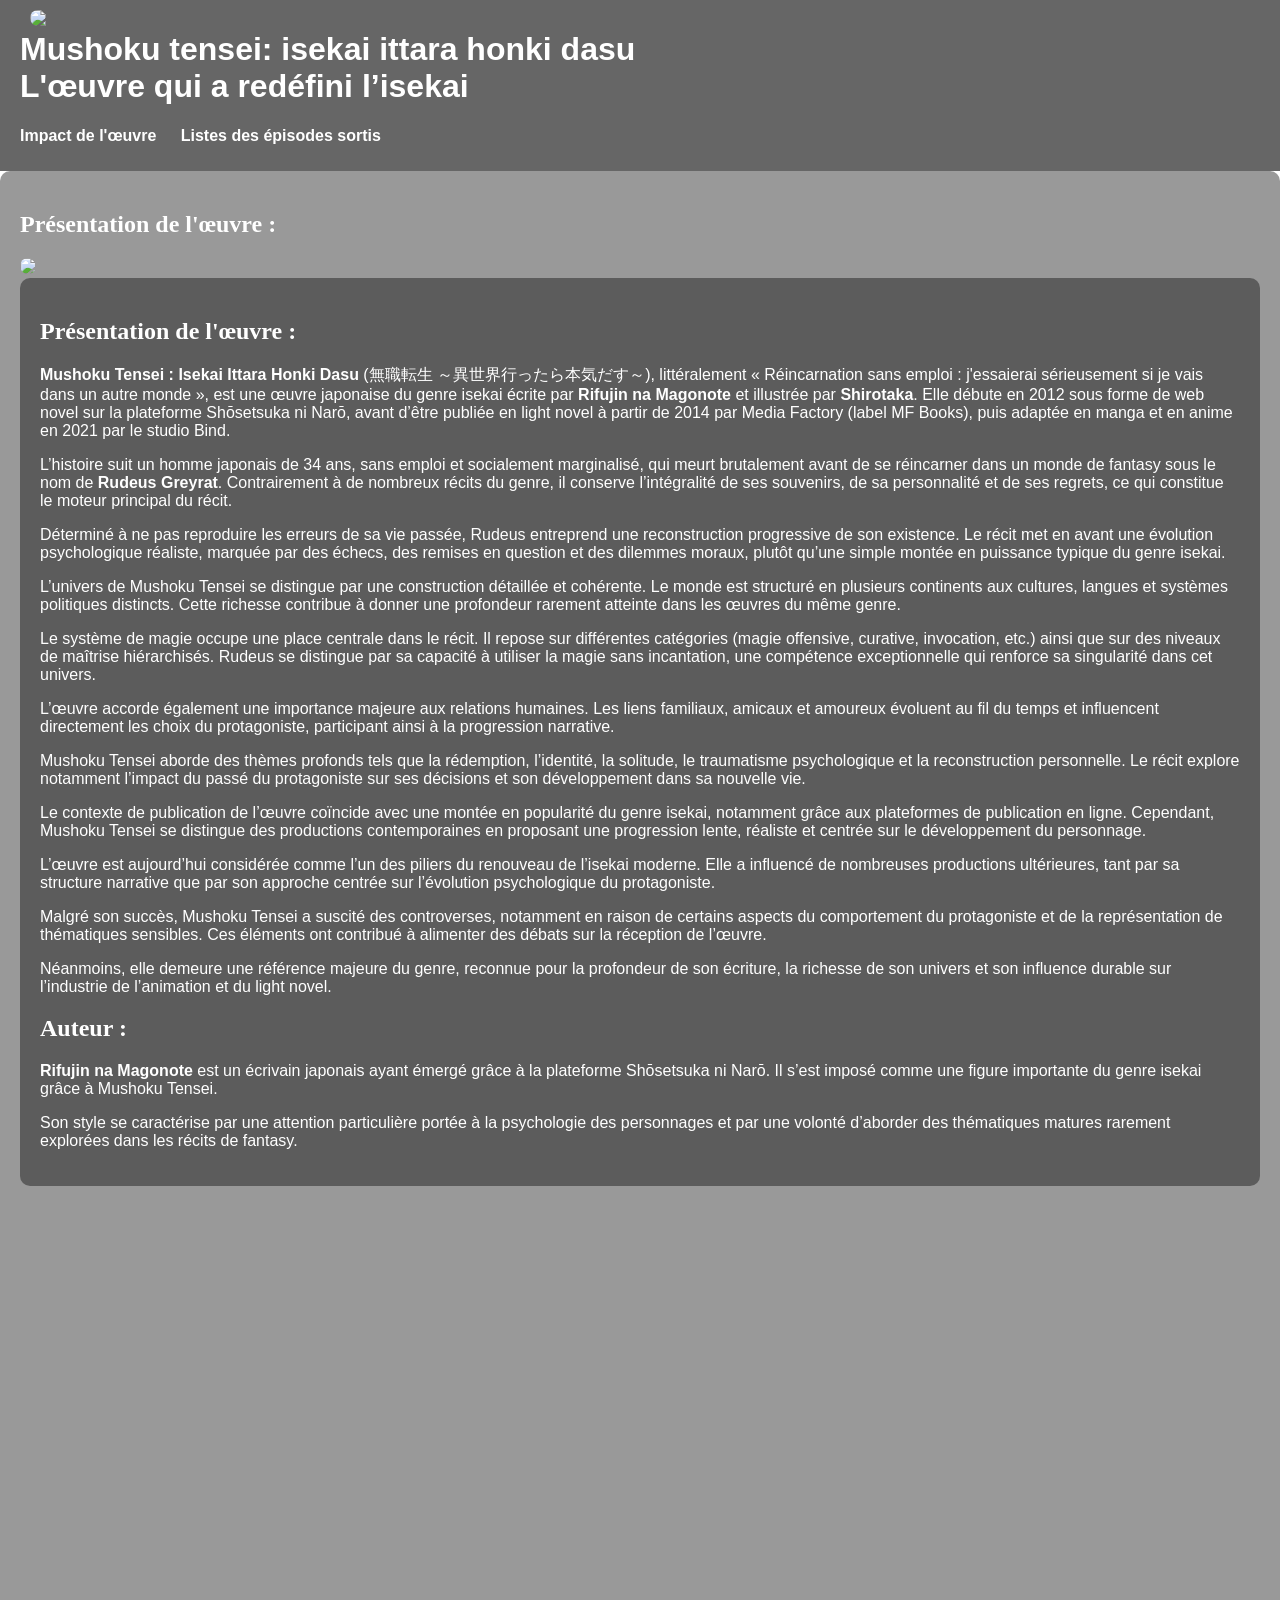
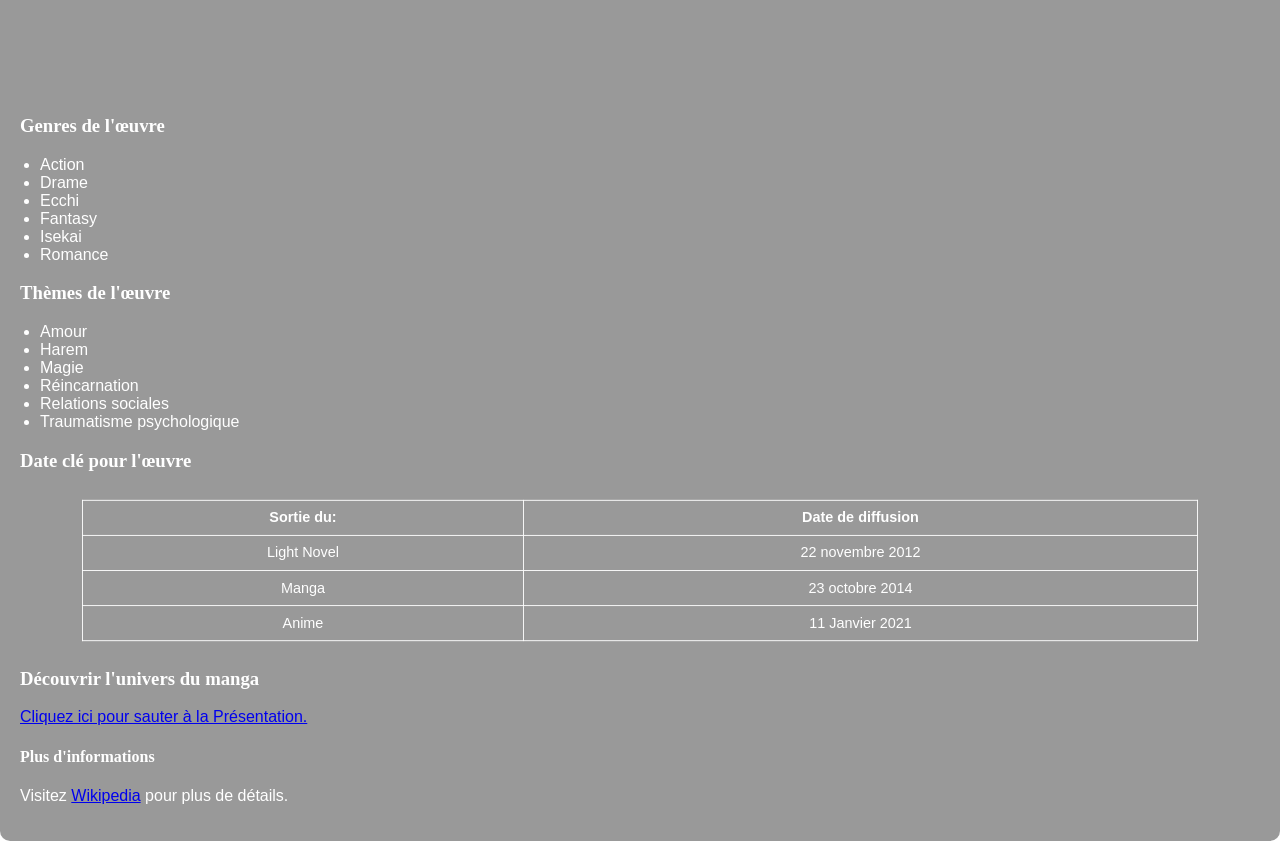
==== index.html @ 20c1b390 "Fix header formatting in index.html and add new Biographie.html page with author details and work ov" ====
<!DOCTYPE html>
<html lang="fr">
<head>
    <title>Mushoku Tensei: Isekai Ittara Honki Dasu</title>
	<link rel="stylesheet" href="Css/style.css">
</head>
<body>
    <header>
    <script src="Js/Jscripts.js"></script>
    <img src="Image/Mushoku_Tensei_Logo_(japonais).png" 
         style="float: left; width: 20%; height: auto; margin-left: 10px; margin-right: 20px;">
        <h1 class="titre">Mushoku tensei: isekai ittara honki dasu
        <br>L'œuvre qui a redéfini l’isekai</h1>
    <nav>
        <ul class="Autre_page">
            <li><a href="Autre pages/Impact.html">Impact de l'œuvre</a></li>
            <li><a href="Autre pages/Episode.html">Listes des épisodes sortis</a></li>
        </ul>
    </nav>
</header>

    <section>
        <a id="haut"></a>
        <div id="ancre1"><h2>Présentation de l'œuvre :</h2></div>
 
    <img src="Image/mushoku-tensei2.jpg"/>
<section>
    <h2>Présentation de l'œuvre :</h2>

    <p>
        <strong>Mushoku Tensei : Isekai Ittara Honki Dasu</strong> (無職転生 ～異世界行ったら本気だす～), 
        littéralement « Réincarnation sans emploi : j'essaierai sérieusement si je vais dans un autre monde », 
        est une œuvre japonaise du genre isekai écrite par <strong>Rifujin na Magonote</strong> et illustrée par <strong>Shirotaka</strong>.
        Elle débute en 2012 sous forme de web novel sur la plateforme Shōsetsuka ni Narō, avant d’être publiée en light novel 
        à partir de 2014 par Media Factory (label MF Books), puis adaptée en manga et en anime en 2021 par le studio Bind.
    </p>

    <p>
        L’histoire suit un homme japonais de 34 ans, sans emploi et socialement marginalisé, qui meurt brutalement 
        avant de se réincarner dans un monde de fantasy sous le nom de <strong>Rudeus Greyrat</strong>. 
        Contrairement à de nombreux récits du genre, il conserve l’intégralité de ses souvenirs, de sa personnalité et de ses regrets, 
        ce qui constitue le moteur principal du récit.
    </p>

    <p>
        Déterminé à ne pas reproduire les erreurs de sa vie passée, Rudeus entreprend une reconstruction progressive de son existence. 
        Le récit met en avant une évolution psychologique réaliste, marquée par des échecs, des remises en question et des dilemmes moraux, 
        plutôt qu’une simple montée en puissance typique du genre isekai.
    </p>

    <p>
        L’univers de Mushoku Tensei se distingue par une construction détaillée et cohérente. 
        Le monde est structuré en plusieurs continents aux cultures, langues et systèmes politiques distincts. 
        Cette richesse contribue à donner une profondeur rarement atteinte dans les œuvres du même genre.
    </p>

    <p>
        Le système de magie occupe une place centrale dans le récit. Il repose sur différentes catégories 
        (magie offensive, curative, invocation, etc.) ainsi que sur des niveaux de maîtrise hiérarchisés. 
        Rudeus se distingue par sa capacité à utiliser la magie sans incantation, une compétence exceptionnelle 
        qui renforce sa singularité dans cet univers.
    </p>

    <p>
        L’œuvre accorde également une importance majeure aux relations humaines. Les liens familiaux, amicaux et amoureux 
        évoluent au fil du temps et influencent directement les choix du protagoniste, participant ainsi à la progression narrative.
    </p>

    <p>
        Mushoku Tensei aborde des thèmes profonds tels que la rédemption, l’identité, la solitude, le traumatisme psychologique 
        et la reconstruction personnelle. Le récit explore notamment l’impact du passé du protagoniste sur ses décisions 
        et son développement dans sa nouvelle vie.
    </p>

    <p>
        Le contexte de publication de l’œuvre coïncide avec une montée en popularité du genre isekai, 
        notamment grâce aux plateformes de publication en ligne. Cependant, Mushoku Tensei se distingue 
        des productions contemporaines en proposant une progression lente, réaliste et centrée sur le développement du personnage.
    </p>

    <p>
        L’œuvre est aujourd’hui considérée comme l’un des piliers du renouveau de l’isekai moderne. 
        Elle a influencé de nombreuses productions ultérieures, tant par sa structure narrative que par son approche 
        centrée sur l’évolution psychologique du protagoniste.
    </p>

    <p>
        Malgré son succès, Mushoku Tensei a suscité des controverses, notamment en raison de certains aspects 
        du comportement du protagoniste et de la représentation de thématiques sensibles. 
        Ces éléments ont contribué à alimenter des débats sur la réception de l’œuvre.
    </p>

    <p>
        Néanmoins, elle demeure une référence majeure du genre, reconnue pour la profondeur de son écriture, 
        la richesse de son univers et son influence durable sur l’industrie de l’animation et du light novel.
    </p>

    <h2>Auteur :</h2>

    <p>
        <strong>Rifujin na Magonote</strong> est un écrivain japonais ayant émergé grâce à la plateforme Shōsetsuka ni Narō. 
        Il s’est imposé comme une figure importante du genre isekai grâce à Mushoku Tensei.
    </p>

    <p>
        Son style se caractérise par une attention particulière portée à la psychologie des personnages 
        et par une volonté d’aborder des thématiques matures rarement explorées dans les récits de fantasy.
    </p>
</section>
       <iframe width="900" height="506" src="https://www.youtube.com/embed/jWwUMUyhnH8?si=7w4ZKuoBE1LALkf3" title="YouTube video player" frameborder="0" allow="accelerometer; autoplay; clipboard-write; encrypted-media; gyroscope; picture-in-picture; web-share" referrerpolicy="strict-origin-when-cross-origin" allowfullscreen></iframe>
        <h3>Genres de l'œuvre</h3>
        <ul>
              <li>Action</li>
            <li>Drame</li>
            <li>Ecchi</li>
            <li>Fantasy</li>
            <li>Isekai</li>
            <li>Romance</li>
        </ul>

<h3>Thèmes de l'œuvre</h3>
<ul>
    <li>Amour</li>
    <li>Harem</li>
    <li>Magie</li>
    <li>Réincarnation</li>
    <li>Relations sociales</li>
    <li>Traumatisme psychologique</li>
</ul>

        <h3>Date clé pour l'œuvre</h3>

        <table>
            <tr>
                <th>Sortie du:</th>
                <th>Date de diffusion</th>
            </tr>

            <tr>
                <td>Light Novel</td>
                <td>22 novembre 2012</td>
            </tr>
            <tr>
                <td>Manga</td>
                <td>23 octobre 2014</td>
            </tr>
            <tr>
                <td>Anime</td>
                <td>11 Janvier 2021
            </tr>
        </table>

        <h3 id="ancre1">Découvrir l'univers du manga</h3>
        <p><a href="#haut">Cliquez ici pour sauter à la Présentation.</a></p>
		
		<h4>Plus d'informations</h4>
        <p>Visitez <a href="https://fr.wikipedia.org/wiki/Mushoku_Tensei:_Isekai_Ittara_Honki_Dasu" target="_blank">Wikipedia</a> pour plus de détails.</p>
	</section>
</body>
</html>
---- Css/style.css ----
html{     
	background-image: url("../Image/mushoku-tensei8.jpg");
	background-size: contain;
	background-repeat: repeat;
	background-position: top;
	}

body {
    font-family: 'Georgia', sans-serif;
    color: white;
    margin: 0;
    padding: 0;

}

.titre {
    text-align: left;
}
.Autre_page {
    text-align: justify;
}

header {
    background-color: rgba(0, 0, 0, 0.6);
    overflow: hidden;       /* permet de contenir les éléments flottants */
    padding: 10px 20px;     /* padding top/bottom et left/right */
    position: relative;     /* pour positionner éventuellement des éléments absolus */
}


nav ul {
    list-style-type: none;
    padding: 0;
}
nav ul li {
    display: inline;
    margin-right: 20px;
}

nav ul li a {
    color: white;
    text-decoration: none;
    font-weight: bold;
}

section {
    padding: 20px;
    background-color: rgba(0, 0, 0, 0.4);
    margin: top 0;
    border-radius: 10px;
}
h2, h3, h4 {
    font-family: 'Georgia', serif;
}

ul, ol {
    padding-left: 20px;
}

table {
    width: 100%;
    border-collapse: collapse;
    margin-top: 20px;
}

table, th, td {
    border: 1px solid white;
}

th, td {
    padding: 10px;
    text-align: center;
}
.video-container {
    position: relative;
    width: 100%;
    height: 0;
    padding-bottom: 58.125%;
    overflow: hidden;
    display: inline-block;
  }
  
  .video-container iframe {
    position: absolute;
    top: 0;
    left: 0;
    width: 100%;
    height: 100%;
  }
  
  

/* état initial */
.hidden {
    opacity: 0;
    transform: translateY(30px);
    transition: all 0.6s ease;
}

/* visible */
.visible {
    opacity: 1;
    transform: translateY(0);
}

/* images = effet zoom léger */
img.hidden {
    transform: scale(0.95);
}

img.visible {
    transform: scale(1);
}

/* table plus lente */
table.hidden {
    transform: scale(0.9);
    transition: all 0.8s ease;
}

/* hover pour rendre vivant sans casser le cerveau */
img:hover {
    transform: scale(1.03);
    transition: transform 0.3s ease;
}

nav ul li a:hover {
    color: #ffd700;
    transition: color 0.2s ease;
}

/* iframe responsive déjà ok mais petit polish */
iframe {
    border-radius: 10px;
}

/* correction bug CSS */
section {
    padding: 20px;
    background-color: rgba(0, 0, 0, 0.4);
    margin-top: 0; /* correction de ton "margin: top 0;" qui ne sert à rien */
    border-radius: 10px;
}


/* ========================= */
/* Animation de base (scroll) */
/* ========================= */

.hidden {
    opacity: 0;
    transform: translateY(30px);
    transition: all 0.6s ease;
}

.visible {
    opacity: 1;
    transform: translateY(0);
}

/* ========================= */
/* Effet underline animé (HubSpot style) */
/* ========================= */

nav ul li a {
    position: relative;
    text-decoration: none;
}

nav ul li a::after {
    content: "";
    position: absolute;
    width: 0%;
    height: 2px;
    left: 0;
    bottom: -3px;
    background-color: #ffd700;
    transition: width 0.3s ease;
}

nav ul li a:hover::after {
    width: 100%;
}

/* ========================= */
/* Hover bouton / lien */
/* ========================= */

a {
    transition: color 0.3s ease;
}

a:hover {
    color: #ffd700;
}

/* ========================= */
/* Effet carte (section dynamique) */
/* ========================= */

section {
    transition: transform 0.3s ease, box-shadow 0.3s ease;
}

section:hover {
    transform: translateY(-5px);
    box-shadow: 0 10px 25px rgba(0,0,0,0.5);
}

/* ========================= */
/* Image hover amélioré */
/* ========================= */

img {
    transition: transform 0.4s ease, filter 0.4s ease;
    border-radius: 10px;
}

img:hover {
    transform: scale(1.05);
    filter: brightness(1.1);
}

/* ========================= */
/* Effet pulse léger (important seulement) */
/* ========================= */

@keyframes pulse {
    0% { transform: scale(1); }
    50% { transform: scale(1.03); }
    100% { transform: scale(1); }
}

h1 {
    animation: pulse 3s infinite;
}

/* ========================= */
/* Tableau plus propre */
/* ========================= */

table {
    transition: transform 0.4s ease;
}

table:hover {
    transform: scale(1.02);
}

/* ========================= */
/* Scroll smooth global */
/* ========================= */

html {
    scroll-behavior: smooth;
}
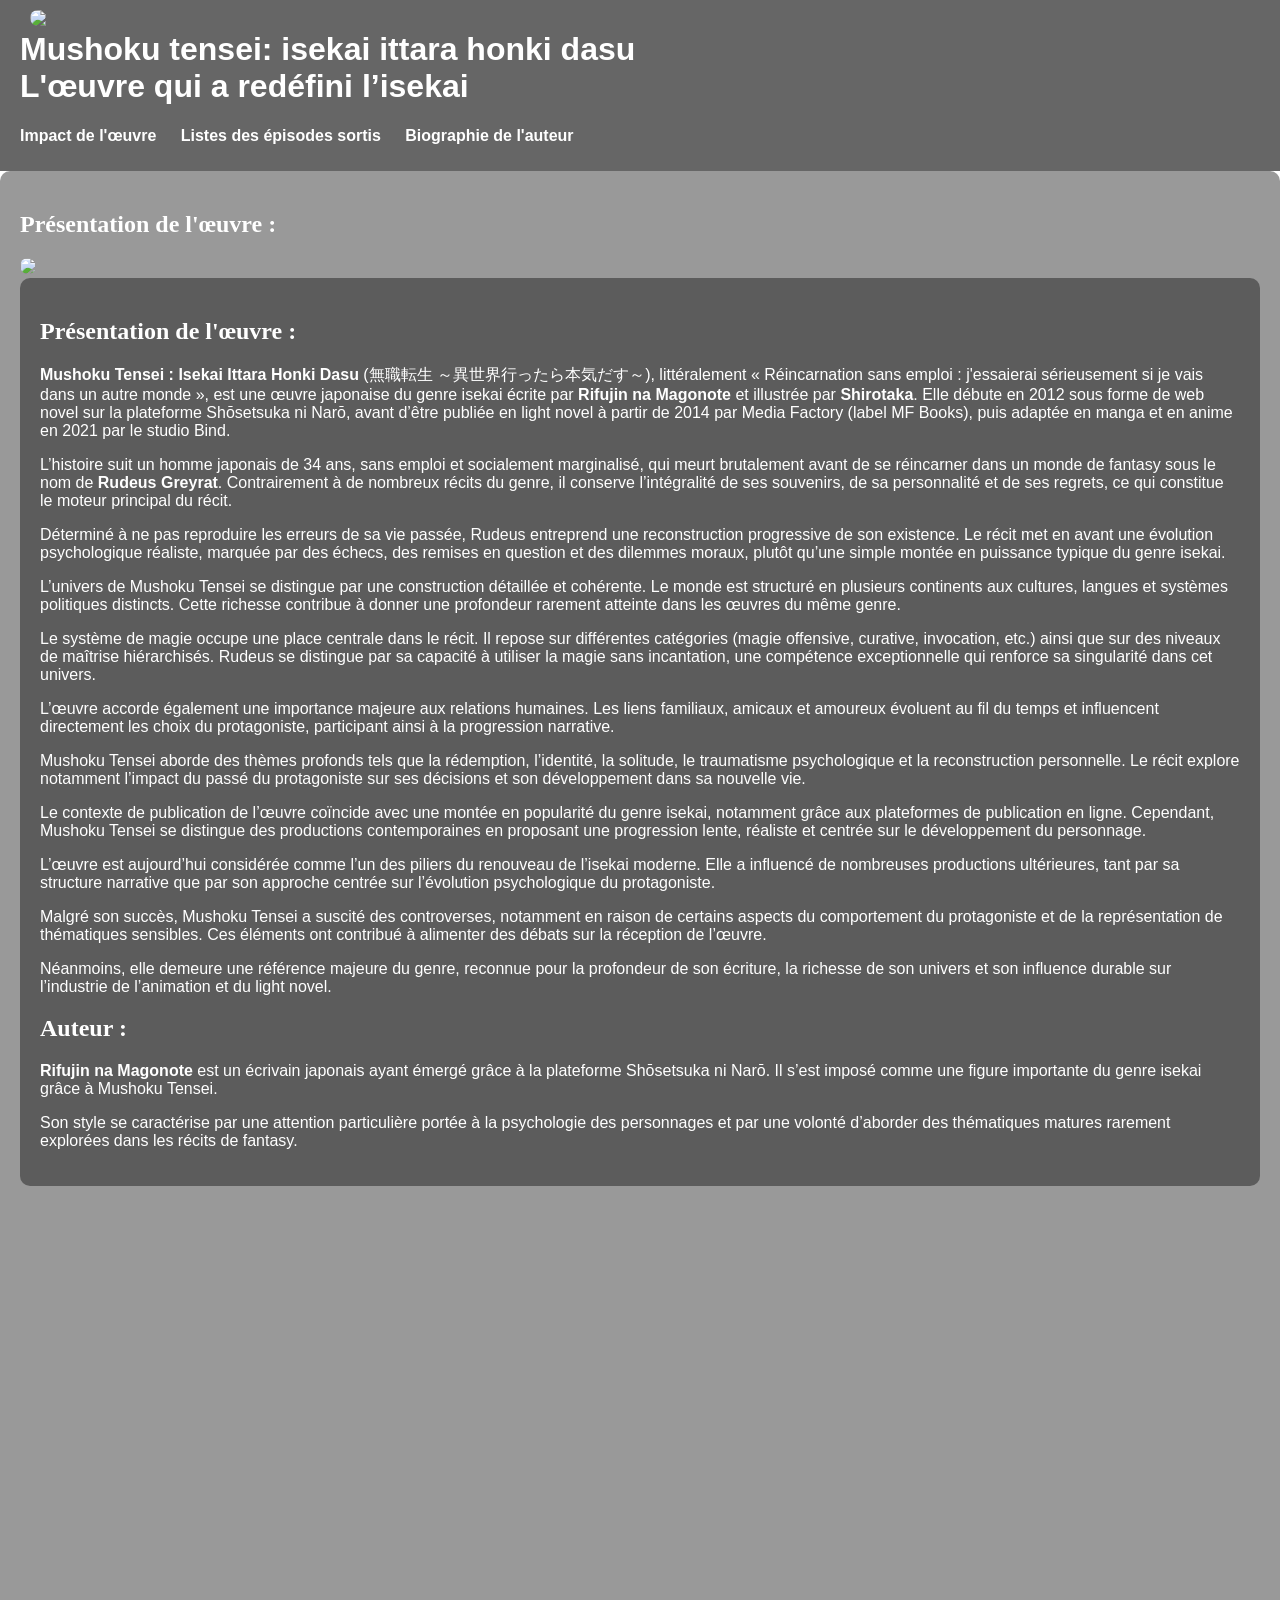
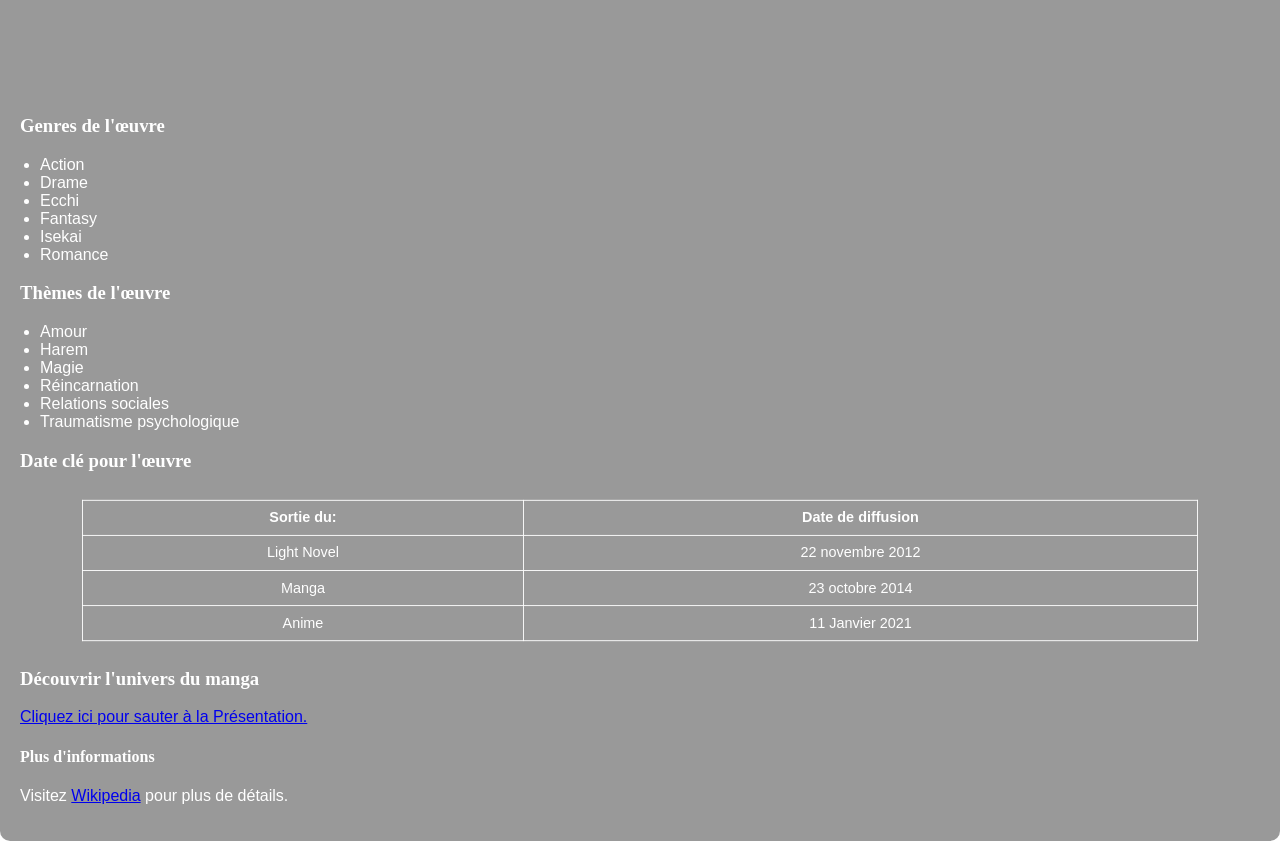
==== commit 6f518007: "Add links to Biographie.html in Episode and Impact pages" ====
--- a/index.html
+++ b/index.html
@@ -15,6 +15,7 @@
         <ul class="Autre_page">
             <li><a href="Autre pages/Impact.html">Impact de l'œuvre</a></li>
             <li><a href="Autre pages/Episode.html">Listes des épisodes sortis</a></li>
+            <li><a href="Autre pages/Biographie.html">Biographie de l'auteur</a></li>
         </ul>
     </nav>
 </header>
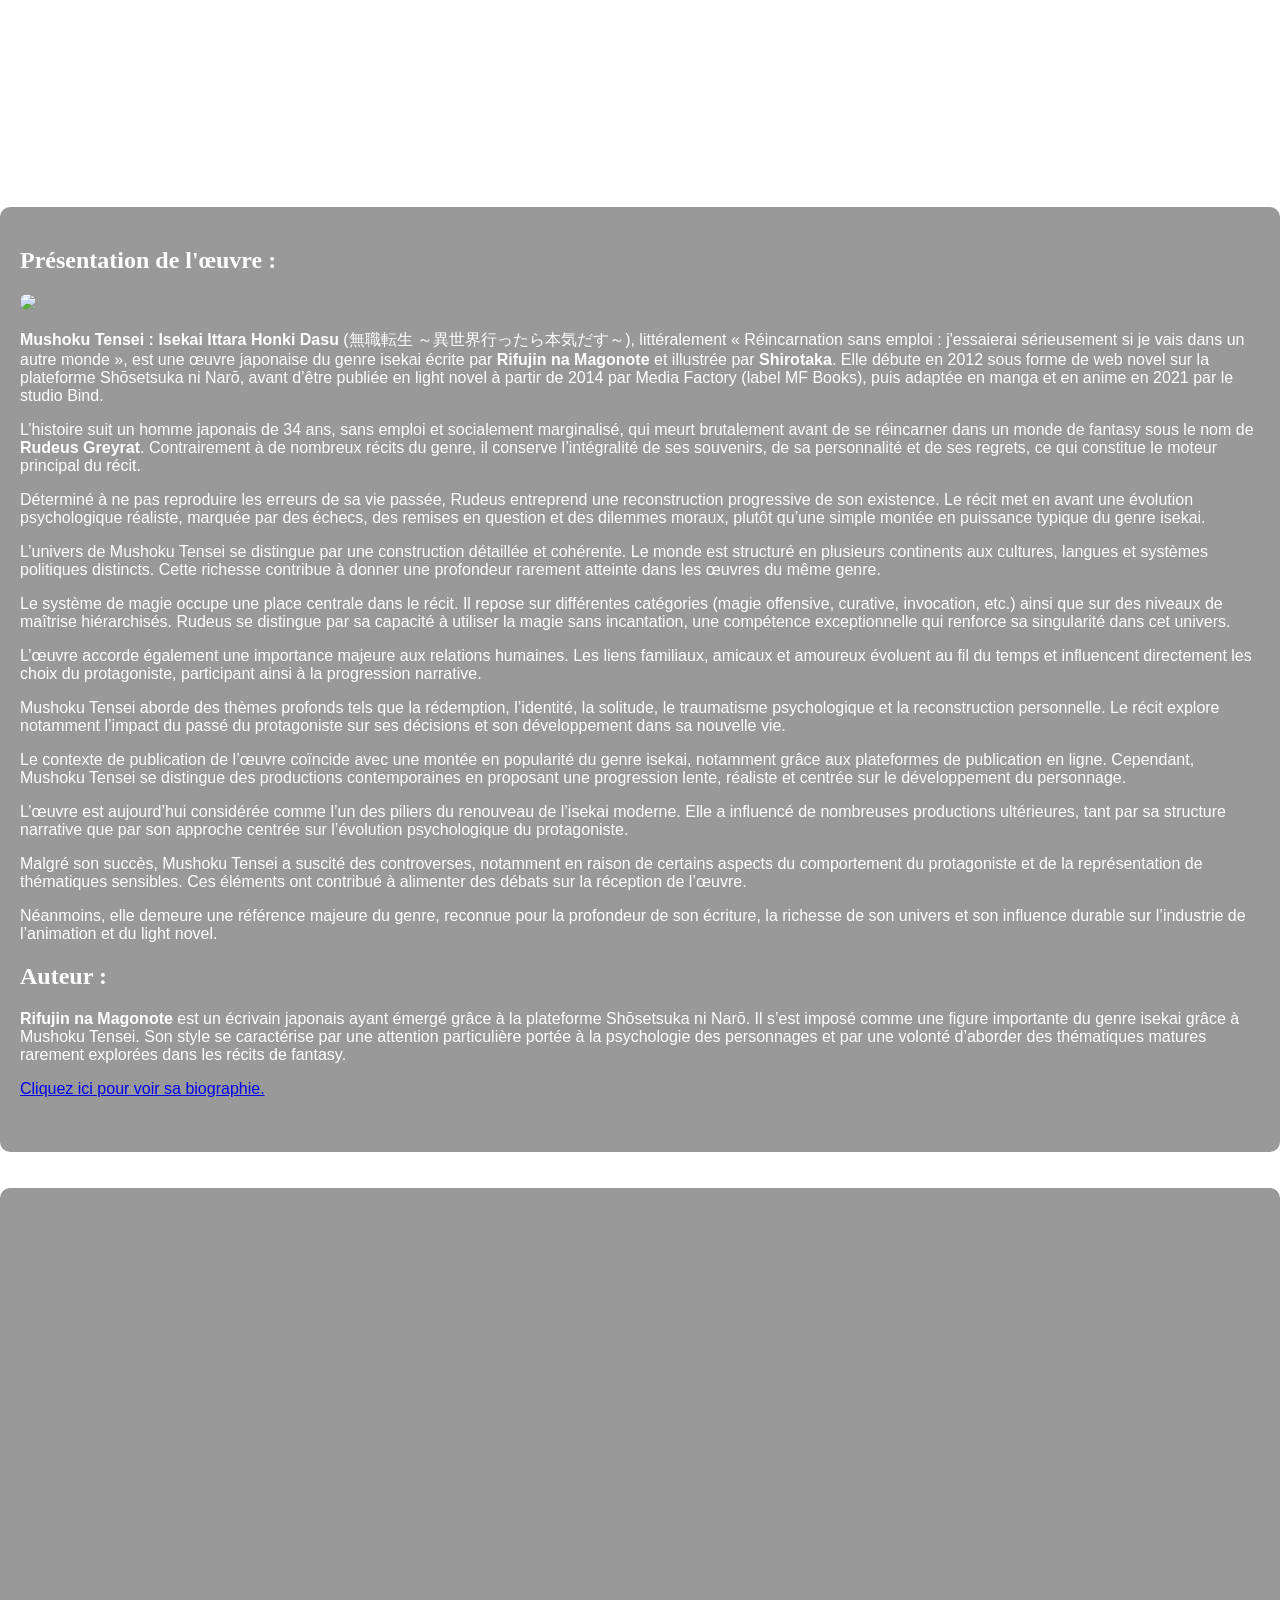
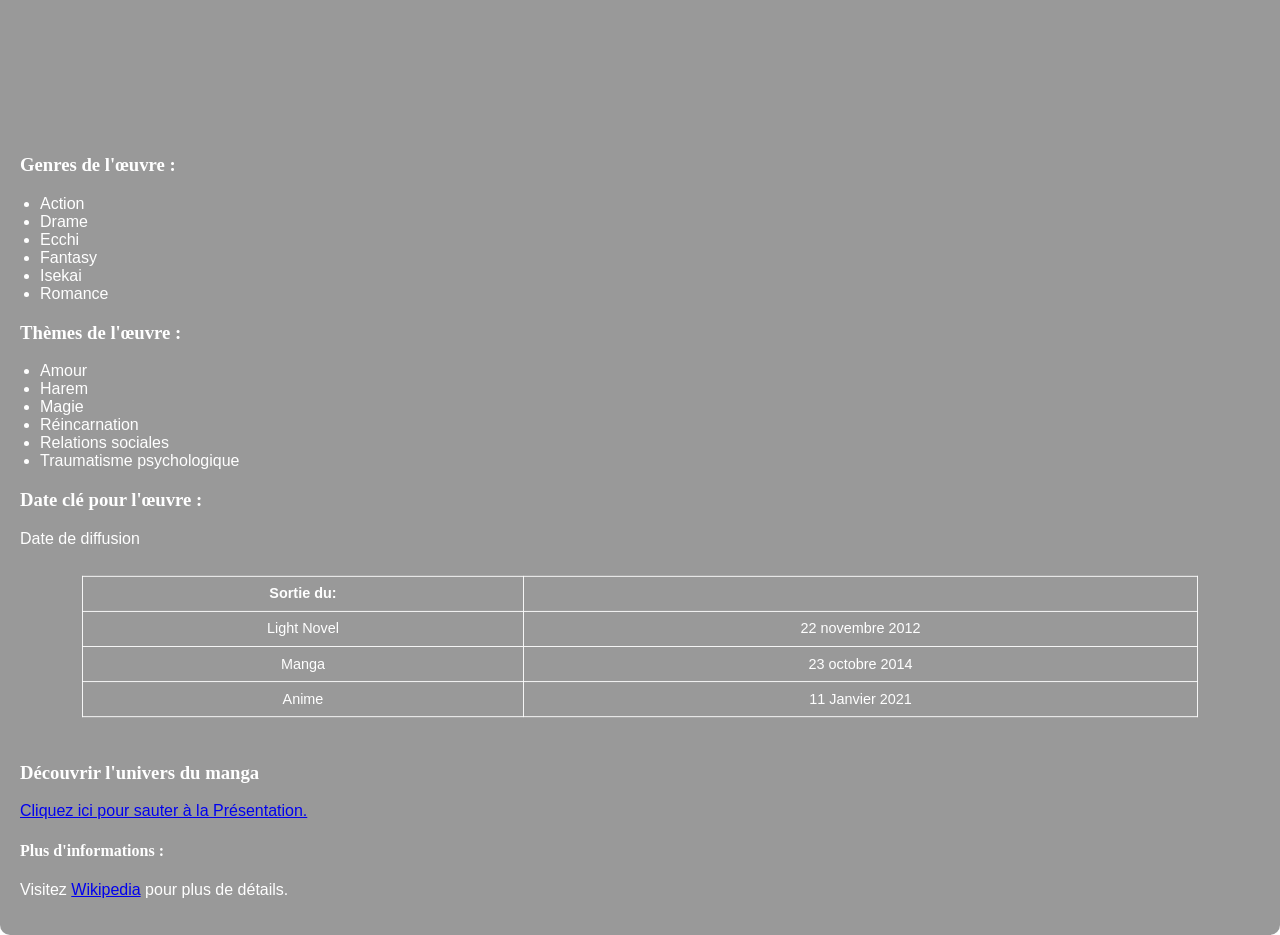
==== commit b027a197: "Update index.html" ====
--- a/index.html
+++ b/index.html
@@ -5,12 +5,13 @@
 	<link rel="stylesheet" href="Css/style.css">
 </head>
 <body>
-    <header>
+    <header class="hidden">
     <script src="Js/Jscripts.js"></script>
     <img src="Image/Mushoku_Tensei_Logo_(japonais).png" 
          style="float: left; width: 20%; height: auto; margin-left: 10px; margin-right: 20px;">
         <h1 class="titre">Mushoku tensei: isekai ittara honki dasu
-        <br>L'œuvre qui a redéfini l’isekai</h1>
+        <br>L'œuvre qui a redéfini l’isekai
+    </h1>
     <nav>
         <ul class="Autre_page">
             <li><a href="Autre pages/Impact.html">Impact de l'œuvre</a></li>
@@ -19,15 +20,12 @@
         </ul>
     </nav>
 </header>
-
-    <section>
-        <a id="haut"></a>
+<br>
+<br>
+<section>
+    <a id="haut"></a>
         <div id="ancre1"><h2>Présentation de l'œuvre :</h2></div>
- 
-    <img src="Image/mushoku-tensei2.jpg"/>
-<section>
-    <h2>Présentation de l'œuvre :</h2>
-
+        <img src="Image/mushoku-tensei2.jpg"/>
     <p>
         <strong>Mushoku Tensei : Isekai Ittara Honki Dasu</strong> (無職転生 ～異世界行ったら本気だす～), 
         littéralement « Réincarnation sans emploi : j'essaierai sérieusement si je vais dans un autre monde », 
@@ -101,15 +99,18 @@
     <p>
         <strong>Rifujin na Magonote</strong> est un écrivain japonais ayant émergé grâce à la plateforme Shōsetsuka ni Narō. 
         Il s’est imposé comme une figure importante du genre isekai grâce à Mushoku Tensei.
-    </p>
-
-    <p>
         Son style se caractérise par une attention particulière portée à la psychologie des personnages 
         et par une volonté d’aborder des thématiques matures rarement explorées dans les récits de fantasy.
     </p>
+    <p><a href="Autre pages/Biographie.html">Cliquez ici pour voir sa biographie.</a></p>	
+<br>
 </section>
+<br>
+<br>
+<section>
+        <br>
        <iframe width="900" height="506" src="https://www.youtube.com/embed/jWwUMUyhnH8?si=7w4ZKuoBE1LALkf3" title="YouTube video player" frameborder="0" allow="accelerometer; autoplay; clipboard-write; encrypted-media; gyroscope; picture-in-picture; web-share" referrerpolicy="strict-origin-when-cross-origin" allowfullscreen></iframe>
-        <h3>Genres de l'œuvre</h3>
+        <h3>Genres de l'œuvre :</h3>
         <ul>
               <li>Action</li>
             <li>Drame</li>
@@ -119,7 +120,7 @@
             <li>Romance</li>
         </ul>
 
-<h3>Thèmes de l'œuvre</h3>
+<h3>Thèmes de l'œuvre :</h3>
 <ul>
     <li>Amour</li>
     <li>Harem</li>
@@ -129,12 +130,12 @@
     <li>Traumatisme psychologique</li>
 </ul>
 
-        <h3>Date clé pour l'œuvre</h3>
+        <h3>Date clé pour l'œuvre :</h3>
 
         <table>
             <tr>
                 <th>Sortie du:</th>
-                <th>Date de diffusion</th>
+                <t>Date de diffusion</th>
             </tr>
 
             <tr>
@@ -150,11 +151,10 @@
                 <td>11 Janvier 2021
             </tr>
         </table>
-
+<br>
         <h3 id="ancre1">Découvrir l'univers du manga</h3>
-        <p><a href="#haut">Cliquez ici pour sauter à la Présentation.</a></p>
-		
-		<h4>Plus d'informations</h4>
+        <p><a href="#haut">Cliquez ici pour sauter à la Présentation.</a></p>	
+		<h4>Plus d'informations :</h4>
         <p>Visitez <a href="https://fr.wikipedia.org/wiki/Mushoku_Tensei:_Isekai_Ittara_Honki_Dasu" target="_blank">Wikipedia</a> pour plus de détails.</p>
 	</section>
 </body>
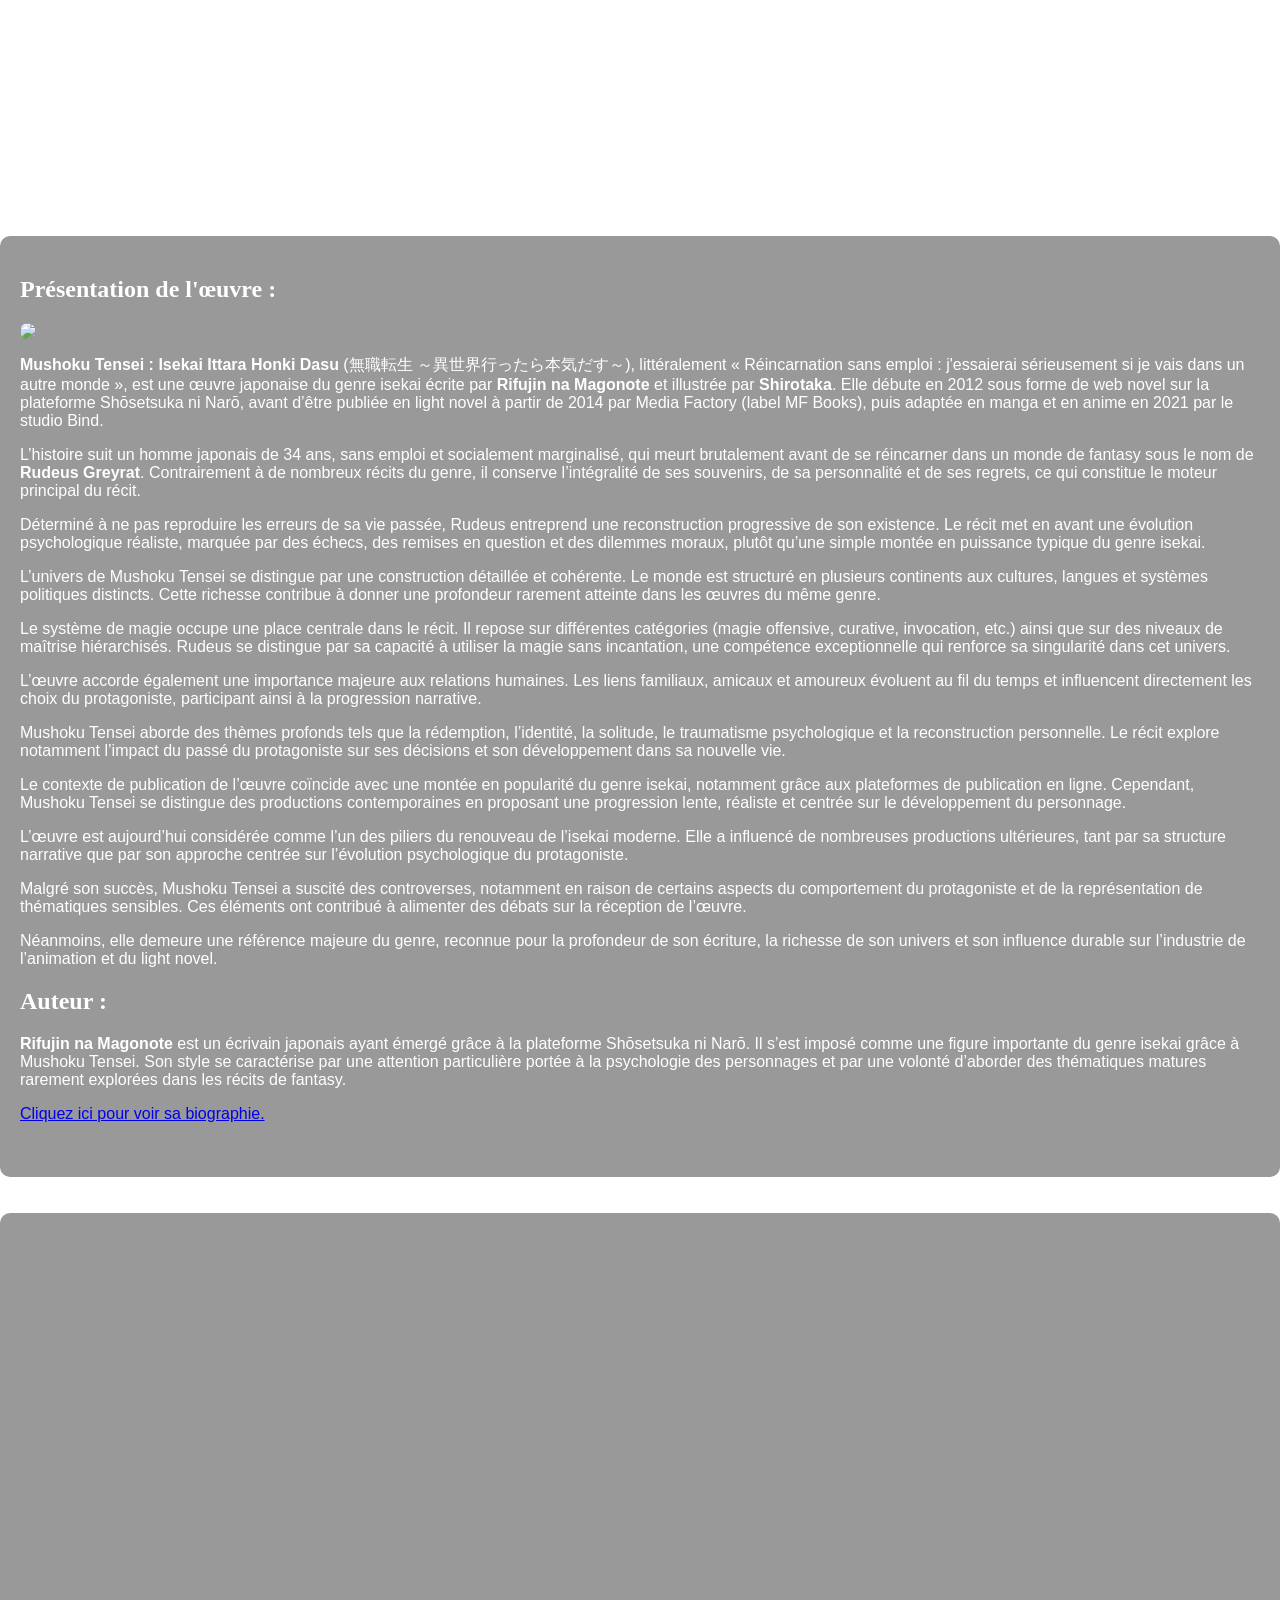
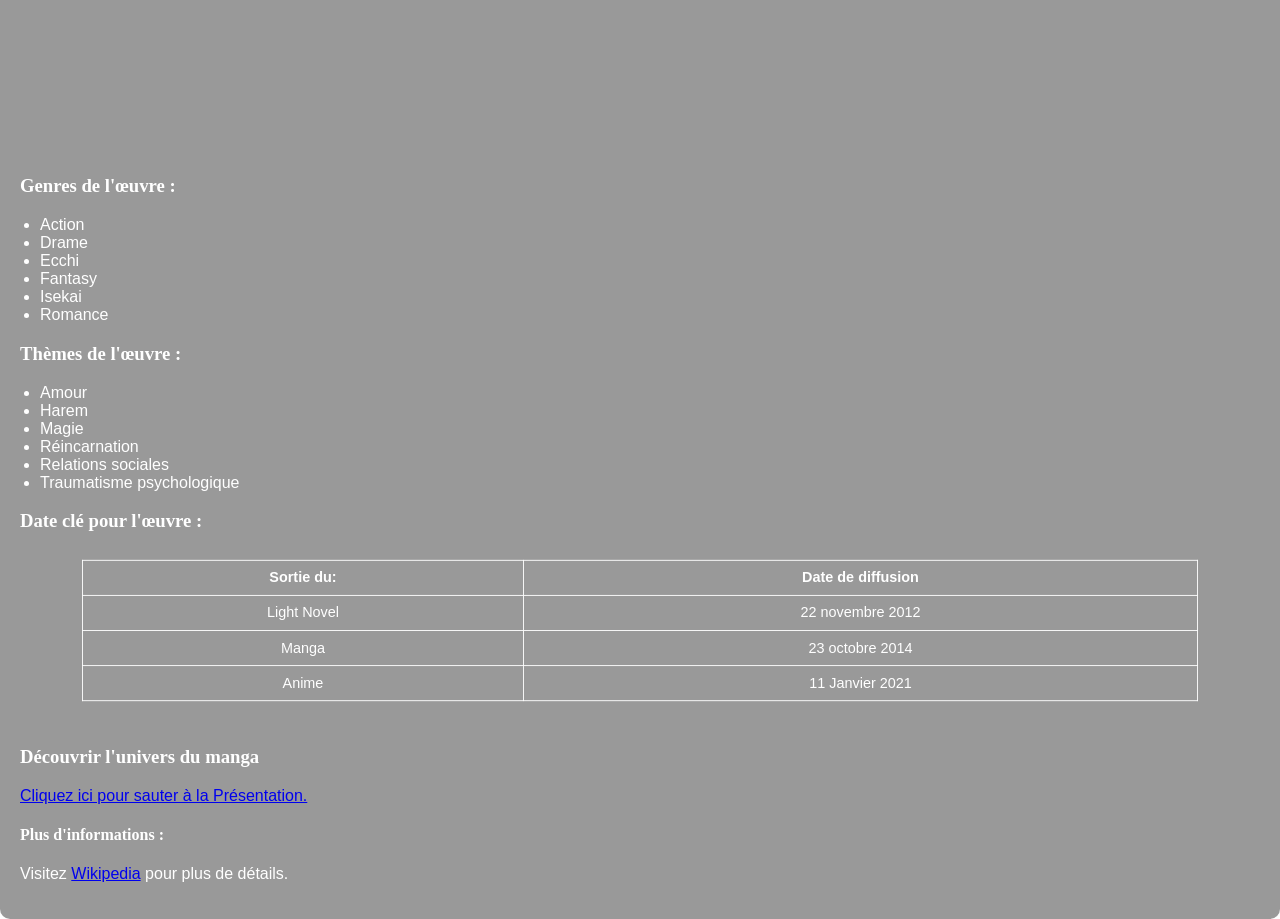
==== commit 209ad796: "rajout d'un open graph dans chaque page" ====
--- a/index.html
+++ b/index.html
@@ -1,118 +1,113 @@
-<!DOCTYPE html>
-<html lang="fr">
 <head>
-    <title>Mushoku Tensei: Isekai Ittara Honki Dasu</title>
-	<link rel="stylesheet" href="Css/style.css">
+    <meta charset="UTF-8">
+    <title>Mushoku Tensei: Impact sur l'industrie</title>
+    <meta name="description" content="Comment Mushoku Tensei a redéfini le genre isekai : rédemption, animation, influence sur les œuvres ultérieures.">
+
+    <meta property="og:type" content="article">
+    <meta property="og:title" content="Impact de Mushoku Tensei sur l'industrie isekai">
+    <meta property="og:description" content="Comment Mushoku Tensei a redéfini le genre isekai : rédemption, animation, influence sur les œuvres ultérieures.">
+    <meta property="og:image" content="https://dizumo.github.io/Mushoku-tensei-Web-site/Image/wp12843789-mushoku-tensei-4k-wallpapers.jpg">
+    <meta property="og:url" content="https://dizumo.github.io/Mushoku-tensei-Web-site/Autre%20pages/Impact.html">
+    <meta property="og:locale" content="fr_FR">
+    <meta name="twitter:card" content="summary_large_image">
+    <meta name="twitter:title" content="Impact de Mushoku Tensei sur l'industrie isekai">
+    <meta name="twitter:description" content="Comment Mushoku Tensei a redéfini le genre isekai : rédemption, animation, influence sur les œuvres ultérieures.">
+    <meta name="twitter:image" content="https://dizumo.github.io/Mushoku-tensei-Web-site/Image/wp12843789-mushoku-tensei-4k-wallpapers.jpg">
+
+    <link rel="stylesheet" href="../Css/style2.css">
 </head>
+
 <body>
     <header class="hidden">
-    <script src="Js/Jscripts.js"></script>
-    <img src="Image/Mushoku_Tensei_Logo_(japonais).png" 
-         style="float: left; width: 20%; height: auto; margin-left: 10px; margin-right: 20px;">
+        <script src="Js/Jscripts.js"></script>
+        <img src="Image/Mushoku_Tensei_Logo_(japonais).png" style="float: left; width: 20%; height: auto; margin-left: 10px; margin-right: 20px;">
         <h1 class="titre">Mushoku tensei: isekai ittara honki dasu
-        <br>L'œuvre qui a redéfini l’isekai
-    </h1>
-    <nav>
-        <ul class="Autre_page">
-            <li><a href="Autre pages/Impact.html">Impact de l'œuvre</a></li>
-            <li><a href="Autre pages/Episode.html">Listes des épisodes sortis</a></li>
-            <li><a href="Autre pages/Biographie.html">Biographie de l'auteur</a></li>
-        </ul>
-    </nav>
-</header>
-<br>
-<br>
-<section>
-    <a id="haut"></a>
-        <div id="ancre1"><h2>Présentation de l'œuvre :</h2></div>
-        <img src="Image/mushoku-tensei2.jpg"/>
-    <p>
-        <strong>Mushoku Tensei : Isekai Ittara Honki Dasu</strong> (無職転生 ～異世界行ったら本気だす～), 
-        littéralement « Réincarnation sans emploi : j'essaierai sérieusement si je vais dans un autre monde », 
-        est une œuvre japonaise du genre isekai écrite par <strong>Rifujin na Magonote</strong> et illustrée par <strong>Shirotaka</strong>.
-        Elle débute en 2012 sous forme de web novel sur la plateforme Shōsetsuka ni Narō, avant d’être publiée en light novel 
-        à partir de 2014 par Media Factory (label MF Books), puis adaptée en manga et en anime en 2021 par le studio Bind.
-    </p>
+            <br>L'œuvre qui a redéfini l’isekai
+        </h1>
+        <nav class="nav-fleches">
+            <a href="Autre pages/Biographie.html" class="fleche fleche-gauche">&#8249;</a>
+            <span class="page-actuelle"></span>
+            <a href="Autre pages/Impact.html" class="fleche fleche-droite">&#8250;</a>
+        </nav>
+    </header>
+    <br>
+    <br>
+    <section>
+        <a id="haut"></a>
+        <div id="ancre1">
+            <h2>Présentation de l'œuvre :</h2>
+        </div>
+        <img src="Image/mushoku-tensei2.jpg" />
+        <p>
+            <strong>Mushoku Tensei : Isekai Ittara Honki Dasu</strong> (無職転生 ～異世界行ったら本気だす～), littéralement « Réincarnation sans emploi : j'essaierai sérieusement si je vais dans un autre monde », est une œuvre japonaise du genre isekai écrite par <strong>Rifujin na Magonote</strong>            et illustrée par <strong>Shirotaka</strong>. Elle débute en 2012 sous forme de web novel sur la plateforme Shōsetsuka ni Narō, avant d’être publiée en light novel à partir de 2014 par Media Factory (label MF Books), puis adaptée en manga et
+            en anime en 2021 par le studio Bind.
+        </p>
 
-    <p>
-        L’histoire suit un homme japonais de 34 ans, sans emploi et socialement marginalisé, qui meurt brutalement 
-        avant de se réincarner dans un monde de fantasy sous le nom de <strong>Rudeus Greyrat</strong>. 
-        Contrairement à de nombreux récits du genre, il conserve l’intégralité de ses souvenirs, de sa personnalité et de ses regrets, 
-        ce qui constitue le moteur principal du récit.
-    </p>
+        <p>
+            L’histoire suit un homme japonais de 34 ans, sans emploi et socialement marginalisé, qui meurt brutalement avant de se réincarner dans un monde de fantasy sous le nom de <strong>Rudeus Greyrat</strong>. Contrairement à de nombreux récits du
+            genre, il conserve l’intégralité de ses souvenirs, de sa personnalité et de ses regrets, ce qui constitue le moteur principal du récit.
+        </p>
 
-    <p>
-        Déterminé à ne pas reproduire les erreurs de sa vie passée, Rudeus entreprend une reconstruction progressive de son existence. 
-        Le récit met en avant une évolution psychologique réaliste, marquée par des échecs, des remises en question et des dilemmes moraux, 
-        plutôt qu’une simple montée en puissance typique du genre isekai.
-    </p>
+        <p>
+            Déterminé à ne pas reproduire les erreurs de sa vie passée, Rudeus entreprend une reconstruction progressive de son existence. Le récit met en avant une évolution psychologique réaliste, marquée par des échecs, des remises en question et des dilemmes
+            moraux, plutôt qu’une simple montée en puissance typique du genre isekai.
+        </p>
 
-    <p>
-        L’univers de Mushoku Tensei se distingue par une construction détaillée et cohérente. 
-        Le monde est structuré en plusieurs continents aux cultures, langues et systèmes politiques distincts. 
-        Cette richesse contribue à donner une profondeur rarement atteinte dans les œuvres du même genre.
-    </p>
+        <p>
+            L’univers de Mushoku Tensei se distingue par une construction détaillée et cohérente. Le monde est structuré en plusieurs continents aux cultures, langues et systèmes politiques distincts. Cette richesse contribue à donner une profondeur rarement atteinte
+            dans les œuvres du même genre.
+        </p>
 
-    <p>
-        Le système de magie occupe une place centrale dans le récit. Il repose sur différentes catégories 
-        (magie offensive, curative, invocation, etc.) ainsi que sur des niveaux de maîtrise hiérarchisés. 
-        Rudeus se distingue par sa capacité à utiliser la magie sans incantation, une compétence exceptionnelle 
-        qui renforce sa singularité dans cet univers.
-    </p>
+        <p>
+            Le système de magie occupe une place centrale dans le récit. Il repose sur différentes catégories (magie offensive, curative, invocation, etc.) ainsi que sur des niveaux de maîtrise hiérarchisés. Rudeus se distingue par sa capacité à utiliser la magie
+            sans incantation, une compétence exceptionnelle qui renforce sa singularité dans cet univers.
+        </p>
 
-    <p>
-        L’œuvre accorde également une importance majeure aux relations humaines. Les liens familiaux, amicaux et amoureux 
-        évoluent au fil du temps et influencent directement les choix du protagoniste, participant ainsi à la progression narrative.
-    </p>
+        <p>
+            L’œuvre accorde également une importance majeure aux relations humaines. Les liens familiaux, amicaux et amoureux évoluent au fil du temps et influencent directement les choix du protagoniste, participant ainsi à la progression narrative.
+        </p>
 
-    <p>
-        Mushoku Tensei aborde des thèmes profonds tels que la rédemption, l’identité, la solitude, le traumatisme psychologique 
-        et la reconstruction personnelle. Le récit explore notamment l’impact du passé du protagoniste sur ses décisions 
-        et son développement dans sa nouvelle vie.
-    </p>
+        <p>
+            Mushoku Tensei aborde des thèmes profonds tels que la rédemption, l’identité, la solitude, le traumatisme psychologique et la reconstruction personnelle. Le récit explore notamment l’impact du passé du protagoniste sur ses décisions et son développement
+            dans sa nouvelle vie.
+        </p>
 
-    <p>
-        Le contexte de publication de l’œuvre coïncide avec une montée en popularité du genre isekai, 
-        notamment grâce aux plateformes de publication en ligne. Cependant, Mushoku Tensei se distingue 
-        des productions contemporaines en proposant une progression lente, réaliste et centrée sur le développement du personnage.
-    </p>
+        <p>
+            Le contexte de publication de l’œuvre coïncide avec une montée en popularité du genre isekai, notamment grâce aux plateformes de publication en ligne. Cependant, Mushoku Tensei se distingue des productions contemporaines en proposant une progression lente,
+            réaliste et centrée sur le développement du personnage.
+        </p>
 
-    <p>
-        L’œuvre est aujourd’hui considérée comme l’un des piliers du renouveau de l’isekai moderne. 
-        Elle a influencé de nombreuses productions ultérieures, tant par sa structure narrative que par son approche 
-        centrée sur l’évolution psychologique du protagoniste.
-    </p>
+        <p>
+            L’œuvre est aujourd’hui considérée comme l’un des piliers du renouveau de l’isekai moderne. Elle a influencé de nombreuses productions ultérieures, tant par sa structure narrative que par son approche centrée sur l’évolution psychologique du protagoniste.
+        </p>
 
-    <p>
-        Malgré son succès, Mushoku Tensei a suscité des controverses, notamment en raison de certains aspects 
-        du comportement du protagoniste et de la représentation de thématiques sensibles. 
-        Ces éléments ont contribué à alimenter des débats sur la réception de l’œuvre.
-    </p>
+        <p>
+            Malgré son succès, Mushoku Tensei a suscité des controverses, notamment en raison de certains aspects du comportement du protagoniste et de la représentation de thématiques sensibles. Ces éléments ont contribué à alimenter des débats sur la réception
+            de l’œuvre.
+        </p>
 
-    <p>
-        Néanmoins, elle demeure une référence majeure du genre, reconnue pour la profondeur de son écriture, 
-        la richesse de son univers et son influence durable sur l’industrie de l’animation et du light novel.
-    </p>
+        <p>
+            Néanmoins, elle demeure une référence majeure du genre, reconnue pour la profondeur de son écriture, la richesse de son univers et son influence durable sur l’industrie de l’animation et du light novel.
+        </p>
 
-    <h2>Auteur :</h2>
+        <h2>Auteur :</h2>
 
-    <p>
-        <strong>Rifujin na Magonote</strong> est un écrivain japonais ayant émergé grâce à la plateforme Shōsetsuka ni Narō. 
-        Il s’est imposé comme une figure importante du genre isekai grâce à Mushoku Tensei.
-        Son style se caractérise par une attention particulière portée à la psychologie des personnages 
-        et par une volonté d’aborder des thématiques matures rarement explorées dans les récits de fantasy.
-    </p>
-    <p><a href="Autre pages/Biographie.html">Cliquez ici pour voir sa biographie.</a></p>	
-<br>
-</section>
-<br>
-<br>
-<section>
+        <p>
+            <strong>Rifujin na Magonote</strong> est un écrivain japonais ayant émergé grâce à la plateforme Shōsetsuka ni Narō. Il s’est imposé comme une figure importante du genre isekai grâce à Mushoku Tensei. Son style se caractérise par une attention
+            particulière portée à la psychologie des personnages et par une volonté d’aborder des thématiques matures rarement explorées dans les récits de fantasy.
+        </p>
+        <p><a href="Autre pages/Biographie.html">Cliquez ici pour voir sa biographie.</a></p>
         <br>
-       <iframe width="900" height="506" src="https://www.youtube.com/embed/jWwUMUyhnH8?si=7w4ZKuoBE1LALkf3" title="YouTube video player" frameborder="0" allow="accelerometer; autoplay; clipboard-write; encrypted-media; gyroscope; picture-in-picture; web-share" referrerpolicy="strict-origin-when-cross-origin" allowfullscreen></iframe>
+    </section>
+    <br>
+    <br>
+    <section>
+        <br>
+        <iframe width="900" height="506" src="https://www.youtube.com/embed/jWwUMUyhnH8?si=7w4ZKuoBE1LALkf3" title="YouTube video player" frameborder="0" allow="accelerometer; autoplay; clipboard-write; encrypted-media; gyroscope; picture-in-picture; web-share"
+            referrerpolicy="strict-origin-when-cross-origin" allowfullscreen></iframe>
         <h3>Genres de l'œuvre :</h3>
         <ul>
-              <li>Action</li>
+            <li>Action</li>
             <li>Drame</li>
             <li>Ecchi</li>
             <li>Fantasy</li>
@@ -120,22 +115,22 @@
             <li>Romance</li>
         </ul>
 
-<h3>Thèmes de l'œuvre :</h3>
-<ul>
-    <li>Amour</li>
-    <li>Harem</li>
-    <li>Magie</li>
-    <li>Réincarnation</li>
-    <li>Relations sociales</li>
-    <li>Traumatisme psychologique</li>
-</ul>
+        <h3>Thèmes de l'œuvre :</h3>
+        <ul>
+            <li>Amour</li>
+            <li>Harem</li>
+            <li>Magie</li>
+            <li>Réincarnation</li>
+            <li>Relations sociales</li>
+            <li>Traumatisme psychologique</li>
+        </ul>
 
         <h3>Date clé pour l'œuvre :</h3>
 
         <table>
             <tr>
                 <th>Sortie du:</th>
-                <t>Date de diffusion</th>
+                <th>Date de diffusion</th>
             </tr>
 
             <tr>
@@ -151,11 +146,12 @@
                 <td>11 Janvier 2021
             </tr>
         </table>
-<br>
+        <br>
         <h3 id="ancre1">Découvrir l'univers du manga</h3>
-        <p><a href="#haut">Cliquez ici pour sauter à la Présentation.</a></p>	
-		<h4>Plus d'informations :</h4>
+        <p><a href="#haut">Cliquez ici pour sauter à la Présentation.</a></p>
+        <h4>Plus d'informations :</h4>
         <p>Visitez <a href="https://fr.wikipedia.org/wiki/Mushoku_Tensei:_Isekai_Ittara_Honki_Dasu" target="_blank">Wikipedia</a> pour plus de détails.</p>
-	</section>
+    </section>
 </body>
-</html>
+
+</html>
--- a/Css/style2.css
+++ b/Css/style2.css
@@ -0,0 +1,370 @@
+html {
+    background-image: url("../Image/wp12843789-mushoku-tensei-4k-wallpapers.jpg");
+    background-size: contain;
+    background-repeat: repeat;
+    background-position: top center;
+}
+
+body {
+    font-family: 'Georgia', sans-serif;
+    color: white;
+    margin: 0;
+    padding: 0;
+}
+
+.titre {
+    text-align: left;
+}
+
+.Autre_page {
+    text-align: justify;
+}
+
+header {
+    background-color: rgba(0, 0, 0, 0.6);
+    overflow: hidden;
+    /* permet de contenir les éléments flottants */
+    padding: 10px 20px;
+    /* padding top/bottom et left/right */
+    position: relative;
+    /* pour positionner éventuellement des éléments absolus */
+}
+
+nav ul {
+    list-style-type: none;
+    padding: 0;
+}
+
+nav ul li {
+    display: inline;
+    margin-right: 20px;
+}
+
+nav ul li a {
+    color: white;
+    text-decoration: none;
+    font-weight: bold;
+}
+
+section {
+    padding: 20px;
+    background-color: rgba(0, 0, 0, 0.4);
+    margin: top 0;
+    border-radius: 10px;
+}
+
+h2,
+h3,
+h4 {
+    font-family: 'Georgia', serif;
+}
+
+ul,
+ol {
+    padding-left: 20px;
+}
+
+table {
+    width: 100%;
+    border-collapse: collapse;
+    margin-top: 20px;
+}
+
+table,
+th,
+td {
+    border: 1px solid white;
+}
+
+th,
+td {
+    padding: 10px;
+    text-align: center;
+}
+
+.video-container {
+    position: relative;
+    width: 100%;
+    height: 0;
+    padding-bottom: 58.125%;
+    overflow: hidden;
+    display: inline-block;
+}
+
+.video-container iframe {
+    position: absolute;
+    top: 0;
+    left: 0;
+    width: 100%;
+    height: 100%;
+}
+
+
+/* état initial */
+
+.hidden {
+    opacity: 0;
+    transform: translateY(30px);
+    transition: all 0.6s ease;
+}
+
+
+/* visible */
+
+.visible {
+    opacity: 1;
+    transform: translateY(0);
+}
+
+
+/* images = effet zoom léger */
+
+img.hidden {
+    transform: scale(0.95);
+}
+
+img.visible {
+    transform: scale(1);
+}
+
+
+/* table plus lente */
+
+table.hidden {
+    transform: scale(0.9);
+    transition: all 0.8s ease;
+}
+
+
+/* hover pour rendre vivant sans casser le cerveau */
+
+img:hover {
+    transform: scale(1.03);
+    transition: transform 0.3s ease;
+}
+
+nav ul li a:hover {
+    color: #ffd700;
+    transition: color 0.2s ease;
+}
+
+
+/* iframe responsive déjà ok mais petit polish */
+
+iframe {
+    border-radius: 10px;
+}
+
+
+/* correction bug CSS */
+
+section {
+    padding: 20px;
+    background-color: rgba(0, 0, 0, 0.4);
+    margin-top: 0;
+    /* correction de ton "margin: top 0;" qui ne sert à rien */
+    border-radius: 10px;
+}
+
+
+/* ========================= */
+
+
+/* Animation de base (scroll) */
+
+
+/* ========================= */
+
+.hidden {
+    opacity: 0;
+    transform: translateY(30px);
+    transition: all 0.6s ease;
+}
+
+.visible {
+    opacity: 1;
+    transform: translateY(0);
+}
+
+
+/* ========================= */
+
+
+/* Effet underline animé (HubSpot style) */
+
+
+/* ========================= */
+
+nav ul li a {
+    position: relative;
+    text-decoration: none;
+}
+
+nav ul li a::after {
+    content: "";
+    position: absolute;
+    width: 0%;
+    height: 2px;
+    left: 0;
+    bottom: -3px;
+    background-color: #ffd700;
+    transition: width 0.3s ease;
+}
+
+nav ul li a:hover::after {
+    width: 100%;
+}
+
+
+/* ========================= */
+
+
+/* Hover bouton / lien */
+
+
+/* ========================= */
+
+a {
+    transition: color 0.3s ease;
+}
+
+a:hover {
+    color: #ffd700;
+}
+
+
+/* ========================= */
+
+
+/* Effet carte (section dynamique) */
+
+
+/* ========================= */
+
+section {
+    transition: transform 0.3s ease, box-shadow 0.3s ease;
+}
+
+section:hover {
+    transform: translateY(-40px);
+    box-shadow: 0 10px 25px rgba(0, 0, 0, 0.5);
+}
+
+
+/* ========================= */
+
+
+/* Image hover amélioré */
+
+
+/* ========================= */
+
+img {
+    transition: transform 0.4s ease, filter 0.4s ease;
+    border-radius: 10px;
+}
+
+img:hover {
+    transform: scale(1.05);
+    filter: brightness(1.1);
+}
+
+
+/* ========================= */
+
+
+/* Effet pulse léger (important seulement) */
+
+
+/* ========================= */
+
+@keyframes pulse {
+    0% {
+        transform: scale(1);
+    }
+    50% {
+        transform: scale(1.03);
+    }
+    100% {
+        transform: scale(1);
+    }
+}
+
+h1 {
+    animation: pulse 3s infinite;
+}
+
+
+/* ========================= */
+
+
+/* Tableau plus propre */
+
+
+/* ========================= */
+
+table {
+    transition: transform 0.4s ease;
+}
+
+table:hover {
+    transform: scale(1.02);
+}
+
+
+/* ========================= */
+
+
+/* Scroll smooth global */
+
+
+/* ========================= */
+
+html {
+    scroll-behavior: smooth;
+}
+
+header {
+    position: relative;
+    /* nécessaire pour que nav-fleches fonctionne */
+}
+
+.nav-fleches {
+    display: flex;
+    align-items: center;
+    justify-content: space-between;
+    position: absolute;
+    top: 0;
+    left: 0;
+    right: 0;
+    height: 100%;
+    pointer-events: none;
+}
+
+.fleche {
+    pointer-events: all;
+    font-size: 3.5rem;
+    line-height: 1;
+    color: rgba(255, 255, 255, 0.85);
+    text-decoration: none;
+    padding: 0 18px;
+    height: 100%;
+    display: flex;
+    align-items: center;
+    background: rgba(0, 0, 0, 0.25);
+    transition: background 0.25s ease, color 0.25s ease;
+    user-select: none;
+}
+
+.fleche:hover {
+    background: rgba(0, 0, 0, 0.55);
+    color: #ffd700;
+}
+
+.page-actuelle {
+    font-size: 0.85rem;
+    color: rgba(255, 255, 255, 0.6);
+    letter-spacing: 2px;
+    text-transform: uppercase;
+    pointer-events: none;
+}
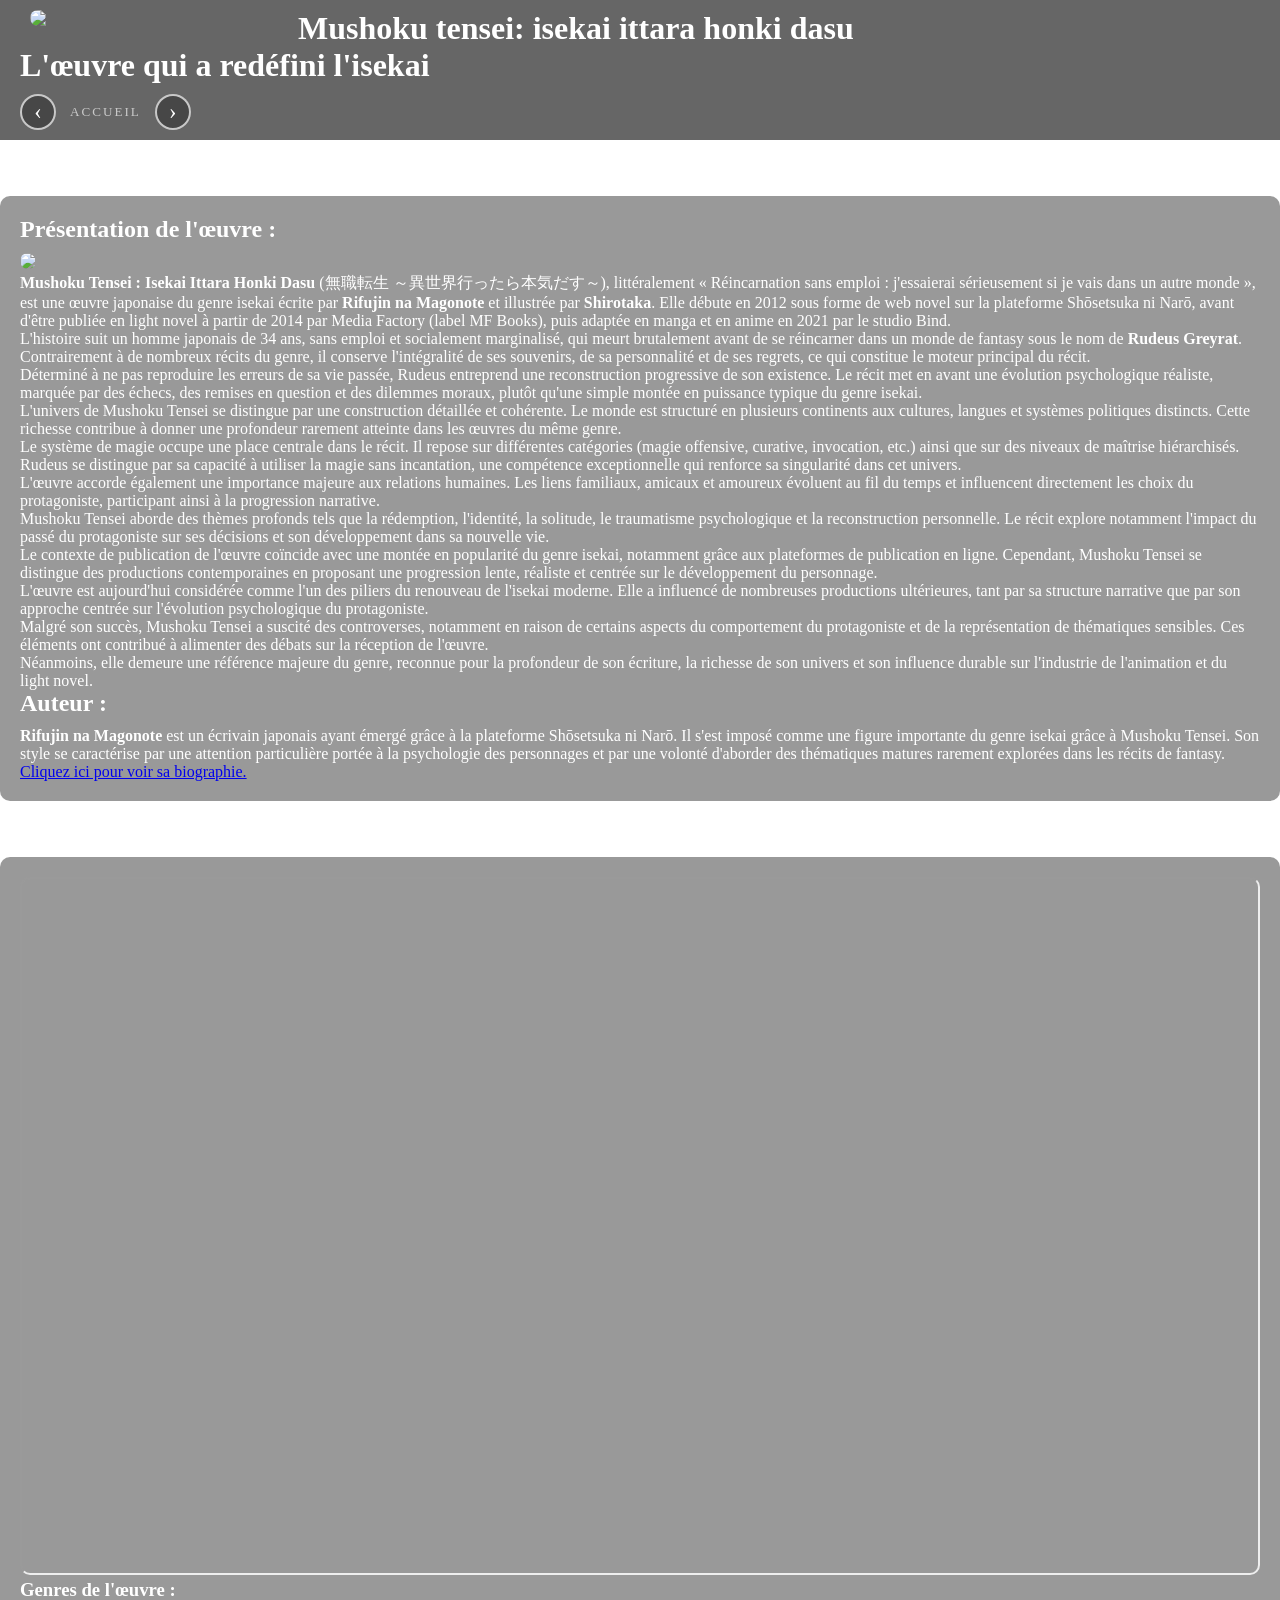
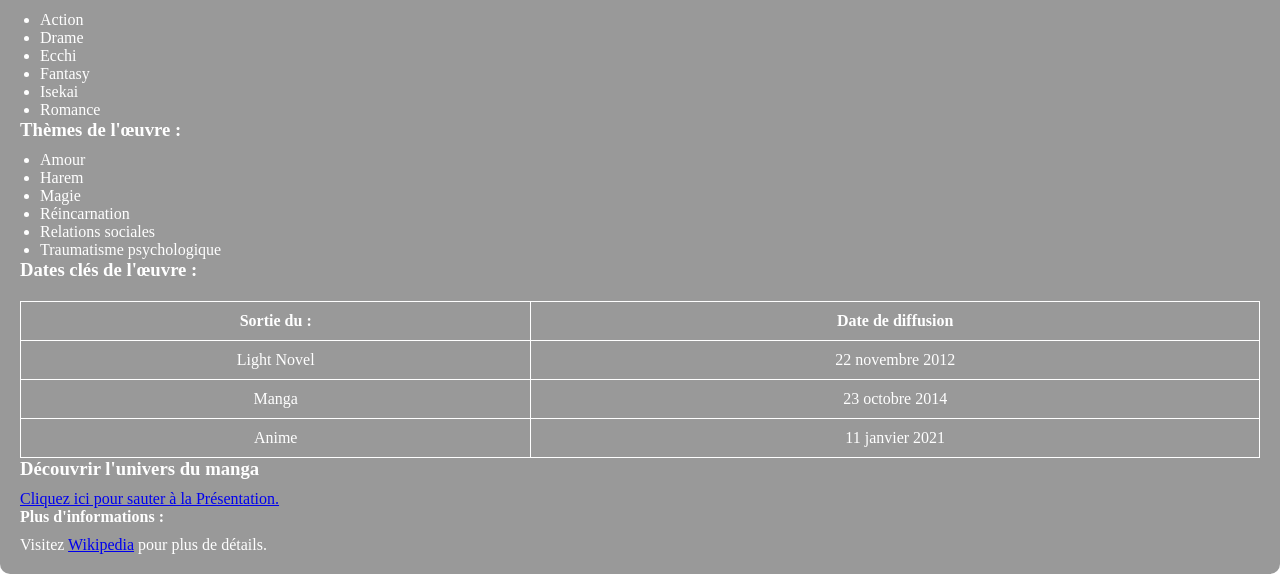
==== commit a9b8b863: "Rework du css et du html" ====
--- a/index.html
+++ b/index.html
@@ -1,157 +1,146 @@
-<head>
-    <meta charset="UTF-8">
-    <title>Mushoku Tensei: Impact sur l'industrie</title>
-    <meta name="description" content="Comment Mushoku Tensei a redéfini le genre isekai : rédemption, animation, influence sur les œuvres ultérieures.">
-
-    <meta property="og:type" content="article">
-    <meta property="og:title" content="Impact de Mushoku Tensei sur l'industrie isekai">
-    <meta property="og:description" content="Comment Mushoku Tensei a redéfini le genre isekai : rédemption, animation, influence sur les œuvres ultérieures.">
-    <meta property="og:image" content="https://dizumo.github.io/Mushoku-tensei-Web-site/Image/wp12843789-mushoku-tensei-4k-wallpapers.jpg">
-    <meta property="og:url" content="https://dizumo.github.io/Mushoku-tensei-Web-site/Autre%20pages/Impact.html">
-    <meta property="og:locale" content="fr_FR">
-    <meta name="twitter:card" content="summary_large_image">
-    <meta name="twitter:title" content="Impact de Mushoku Tensei sur l'industrie isekai">
-    <meta name="twitter:description" content="Comment Mushoku Tensei a redéfini le genre isekai : rédemption, animation, influence sur les œuvres ultérieures.">
-    <meta name="twitter:image" content="https://dizumo.github.io/Mushoku-tensei-Web-site/Image/wp12843789-mushoku-tensei-4k-wallpapers.jpg">
-
-    <link rel="stylesheet" href="../Css/style2.css">
-</head>
-
-<body>
-    <header class="hidden">
-        <script src="Js/Jscripts.js"></script>
-        <img src="Image/Mushoku_Tensei_Logo_(japonais).png" style="float: left; width: 20%; height: auto; margin-left: 10px; margin-right: 20px;">
-        <h1 class="titre">Mushoku tensei: isekai ittara honki dasu
-            <br>L'œuvre qui a redéfini l’isekai
-        </h1>
-        <nav class="nav-fleches">
-            <a href="Autre pages/Biographie.html" class="fleche fleche-gauche">&#8249;</a>
-            <span class="page-actuelle"></span>
-            <a href="Autre pages/Impact.html" class="fleche fleche-droite">&#8250;</a>
-        </nav>
-    </header>
-    <br>
-    <br>
-    <section>
-        <a id="haut"></a>
-        <div id="ancre1">
-            <h2>Présentation de l'œuvre :</h2>
-        </div>
-        <img src="Image/mushoku-tensei2.jpg" />
-        <p>
-            <strong>Mushoku Tensei : Isekai Ittara Honki Dasu</strong> (無職転生 ～異世界行ったら本気だす～), littéralement « Réincarnation sans emploi : j'essaierai sérieusement si je vais dans un autre monde », est une œuvre japonaise du genre isekai écrite par <strong>Rifujin na Magonote</strong>            et illustrée par <strong>Shirotaka</strong>. Elle débute en 2012 sous forme de web novel sur la plateforme Shōsetsuka ni Narō, avant d’être publiée en light novel à partir de 2014 par Media Factory (label MF Books), puis adaptée en manga et
-            en anime en 2021 par le studio Bind.
-        </p>
-
-        <p>
-            L’histoire suit un homme japonais de 34 ans, sans emploi et socialement marginalisé, qui meurt brutalement avant de se réincarner dans un monde de fantasy sous le nom de <strong>Rudeus Greyrat</strong>. Contrairement à de nombreux récits du
-            genre, il conserve l’intégralité de ses souvenirs, de sa personnalité et de ses regrets, ce qui constitue le moteur principal du récit.
-        </p>
-
-        <p>
-            Déterminé à ne pas reproduire les erreurs de sa vie passée, Rudeus entreprend une reconstruction progressive de son existence. Le récit met en avant une évolution psychologique réaliste, marquée par des échecs, des remises en question et des dilemmes
-            moraux, plutôt qu’une simple montée en puissance typique du genre isekai.
-        </p>
-
-        <p>
-            L’univers de Mushoku Tensei se distingue par une construction détaillée et cohérente. Le monde est structuré en plusieurs continents aux cultures, langues et systèmes politiques distincts. Cette richesse contribue à donner une profondeur rarement atteinte
-            dans les œuvres du même genre.
-        </p>
-
-        <p>
-            Le système de magie occupe une place centrale dans le récit. Il repose sur différentes catégories (magie offensive, curative, invocation, etc.) ainsi que sur des niveaux de maîtrise hiérarchisés. Rudeus se distingue par sa capacité à utiliser la magie
-            sans incantation, une compétence exceptionnelle qui renforce sa singularité dans cet univers.
-        </p>
-
-        <p>
-            L’œuvre accorde également une importance majeure aux relations humaines. Les liens familiaux, amicaux et amoureux évoluent au fil du temps et influencent directement les choix du protagoniste, participant ainsi à la progression narrative.
-        </p>
-
-        <p>
-            Mushoku Tensei aborde des thèmes profonds tels que la rédemption, l’identité, la solitude, le traumatisme psychologique et la reconstruction personnelle. Le récit explore notamment l’impact du passé du protagoniste sur ses décisions et son développement
-            dans sa nouvelle vie.
-        </p>
-
-        <p>
-            Le contexte de publication de l’œuvre coïncide avec une montée en popularité du genre isekai, notamment grâce aux plateformes de publication en ligne. Cependant, Mushoku Tensei se distingue des productions contemporaines en proposant une progression lente,
-            réaliste et centrée sur le développement du personnage.
-        </p>
-
-        <p>
-            L’œuvre est aujourd’hui considérée comme l’un des piliers du renouveau de l’isekai moderne. Elle a influencé de nombreuses productions ultérieures, tant par sa structure narrative que par son approche centrée sur l’évolution psychologique du protagoniste.
-        </p>
-
-        <p>
-            Malgré son succès, Mushoku Tensei a suscité des controverses, notamment en raison de certains aspects du comportement du protagoniste et de la représentation de thématiques sensibles. Ces éléments ont contribué à alimenter des débats sur la réception
-            de l’œuvre.
-        </p>
-
-        <p>
-            Néanmoins, elle demeure une référence majeure du genre, reconnue pour la profondeur de son écriture, la richesse de son univers et son influence durable sur l’industrie de l’animation et du light novel.
-        </p>
-
-        <h2>Auteur :</h2>
-
-        <p>
-            <strong>Rifujin na Magonote</strong> est un écrivain japonais ayant émergé grâce à la plateforme Shōsetsuka ni Narō. Il s’est imposé comme une figure importante du genre isekai grâce à Mushoku Tensei. Son style se caractérise par une attention
-            particulière portée à la psychologie des personnages et par une volonté d’aborder des thématiques matures rarement explorées dans les récits de fantasy.
-        </p>
-        <p><a href="Autre pages/Biographie.html">Cliquez ici pour voir sa biographie.</a></p>
-        <br>
-    </section>
-    <br>
-    <br>
-    <section>
-        <br>
-        <iframe width="900" height="506" src="https://www.youtube.com/embed/jWwUMUyhnH8?si=7w4ZKuoBE1LALkf3" title="YouTube video player" frameborder="0" allow="accelerometer; autoplay; clipboard-write; encrypted-media; gyroscope; picture-in-picture; web-share"
-            referrerpolicy="strict-origin-when-cross-origin" allowfullscreen></iframe>
-        <h3>Genres de l'œuvre :</h3>
-        <ul>
-            <li>Action</li>
-            <li>Drame</li>
-            <li>Ecchi</li>
-            <li>Fantasy</li>
-            <li>Isekai</li>
-            <li>Romance</li>
-        </ul>
-
-        <h3>Thèmes de l'œuvre :</h3>
-        <ul>
-            <li>Amour</li>
-            <li>Harem</li>
-            <li>Magie</li>
-            <li>Réincarnation</li>
-            <li>Relations sociales</li>
-            <li>Traumatisme psychologique</li>
-        </ul>
-
-        <h3>Date clé pour l'œuvre :</h3>
-
-        <table>
-            <tr>
-                <th>Sortie du:</th>
-                <th>Date de diffusion</th>
-            </tr>
-
-            <tr>
-                <td>Light Novel</td>
-                <td>22 novembre 2012</td>
-            </tr>
-            <tr>
-                <td>Manga</td>
-                <td>23 octobre 2014</td>
-            </tr>
-            <tr>
-                <td>Anime</td>
-                <td>11 Janvier 2021
-            </tr>
-        </table>
-        <br>
-        <h3 id="ancre1">Découvrir l'univers du manga</h3>
-        <p><a href="#haut">Cliquez ici pour sauter à la Présentation.</a></p>
-        <h4>Plus d'informations :</h4>
-        <p>Visitez <a href="https://fr.wikipedia.org/wiki/Mushoku_Tensei:_Isekai_Ittara_Honki_Dasu" target="_blank">Wikipedia</a> pour plus de détails.</p>
-    </section>
-</body>
-
-</html>+<!DOCTYPE html>
+<html lang="fr">
+
+<head>
+    <meta charset="UTF-8">
+    <title>Mushoku Tensei: Isekai Ittara Honki Dasu</title>
+    <link rel="stylesheet" href="Css/style-common.css">
+    <link rel="stylesheet" href="Css/style-index.css">
+</head>
+
+<body>
+
+    <header class="hidden">
+        <img src="Image/Mushoku_Tensei_Logo_(japonais).png" style="float: left; width: 20%; height: auto; margin-left: 10px; margin-right: 20px;">
+        <h1 class="titre">Mushoku tensei: isekai ittara honki dasu
+            <br>L'œuvre qui a redéfini l'isekai
+        </h1>
+        <nav class="nav-fleches">
+            <a href="Autre pages/Biographie.html" class="fleche">&#8249;</a>
+            <span class="page-actuelle">Accueil</span>
+            <a href="Autre pages/Impact.html" class="fleche">&#8250;</a>
+        </nav>
+    </header>
+
+    <br>
+    <br>
+
+    <section class="hidden">
+        <a id="haut"></a>
+        <h2>Présentation de l'œuvre :</h2>
+        <img src="Image/mushoku-tensei2.jpg" />
+        <p>
+            <strong>Mushoku Tensei : Isekai Ittara Honki Dasu</strong> (無職転生 ～異世界行ったら本気だす～), littéralement « Réincarnation sans emploi : j'essaierai sérieusement si je vais dans un autre monde », est une œuvre japonaise du genre isekai écrite par <strong>Rifujin na Magonote</strong>
+            et illustrée par <strong>Shirotaka</strong>. Elle débute en 2012 sous forme de web novel sur la plateforme Shōsetsuka ni Narō, avant d'être publiée en light novel à partir de 2014 par Media Factory (label MF Books), puis adaptée en manga et
+            en anime en 2021 par le studio Bind.
+        </p>
+        <p>
+            L'histoire suit un homme japonais de 34 ans, sans emploi et socialement marginalisé, qui meurt brutalement avant de se réincarner dans un monde de fantasy sous le nom de <strong>Rudeus Greyrat</strong>. Contrairement à de nombreux récits du
+            genre, il conserve l'intégralité de ses souvenirs, de sa personnalité et de ses regrets, ce qui constitue le moteur principal du récit.
+        </p>
+        <p>
+            Déterminé à ne pas reproduire les erreurs de sa vie passée, Rudeus entreprend une reconstruction progressive de son existence. Le récit met en avant une évolution psychologique réaliste, marquée par des échecs, des remises en question et des dilemmes
+            moraux, plutôt qu'une simple montée en puissance typique du genre isekai.
+        </p>
+        <p>
+            L'univers de Mushoku Tensei se distingue par une construction détaillée et cohérente. Le monde est structuré en plusieurs continents aux cultures, langues et systèmes politiques distincts. Cette richesse contribue à donner une profondeur rarement atteinte
+            dans les œuvres du même genre.
+        </p>
+        <p>
+            Le système de magie occupe une place centrale dans le récit. Il repose sur différentes catégories (magie offensive, curative, invocation, etc.) ainsi que sur des niveaux de maîtrise hiérarchisés. Rudeus se distingue par sa capacité à utiliser la magie
+            sans incantation, une compétence exceptionnelle qui renforce sa singularité dans cet univers.
+        </p>
+        <p>
+            L'œuvre accorde également une importance majeure aux relations humaines. Les liens familiaux, amicaux et amoureux évoluent au fil du temps et influencent directement les choix du protagoniste, participant ainsi à la progression narrative.
+        </p>
+        <p>
+            Mushoku Tensei aborde des thèmes profonds tels que la rédemption, l'identité, la solitude, le traumatisme psychologique et la reconstruction personnelle. Le récit explore notamment l'impact du passé du protagoniste sur ses décisions et son développement
+            dans sa nouvelle vie.
+        </p>
+        <p>
+            Le contexte de publication de l'œuvre coïncide avec une montée en popularité du genre isekai, notamment grâce aux plateformes de publication en ligne. Cependant, Mushoku Tensei se distingue des productions contemporaines en proposant une progression lente,
+            réaliste et centrée sur le développement du personnage.
+        </p>
+        <p>
+            L'œuvre est aujourd'hui considérée comme l'un des piliers du renouveau de l'isekai moderne. Elle a influencé de nombreuses productions ultérieures, tant par sa structure narrative que par son approche centrée sur l'évolution psychologique du protagoniste.
+        </p>
+        <p>
+            Malgré son succès, Mushoku Tensei a suscité des controverses, notamment en raison de certains aspects du comportement du protagoniste et de la représentation de thématiques sensibles. Ces éléments ont contribué à alimenter des débats sur la réception
+            de l'œuvre.
+        </p>
+        <p>
+            Néanmoins, elle demeure une référence majeure du genre, reconnue pour la profondeur de son écriture, la richesse de son univers et son influence durable sur l'industrie de l'animation et du light novel.
+        </p>
+
+        <h2>Auteur :</h2>
+        <p>
+            <strong>Rifujin na Magonote</strong> est un écrivain japonais ayant émergé grâce à la plateforme Shōsetsuka ni Narō. Il s'est imposé comme une figure importante du genre isekai grâce à Mushoku Tensei. Son style se caractérise par une attention
+            particulière portée à la psychologie des personnages et par une volonté d'aborder des thématiques matures rarement explorées dans les récits de fantasy.
+        </p>
+        <p><a href="Autre pages/Biographie.html">Cliquez ici pour voir sa biographie.</a></p>
+    </section>
+
+    <br>
+    <br>
+
+    <section class="hidden">
+        <iframe src="https://www.youtube.com/embed/jWwUMUyhnH8?si=7w4ZKuoBE1LALkf3" title="YouTube video player" allowfullscreen
+            allow="accelerometer; autoplay; clipboard-write; encrypted-media; gyroscope; picture-in-picture; web-share"
+            referrerpolicy="strict-origin-when-cross-origin"></iframe>
+
+        <h3>Genres de l'œuvre :</h3>
+        <ul>
+            <li>Action</li>
+            <li>Drame</li>
+            <li>Ecchi</li>
+            <li>Fantasy</li>
+            <li>Isekai</li>
+            <li>Romance</li>
+        </ul>
+
+        <h3>Thèmes de l'œuvre :</h3>
+        <ul>
+            <li>Amour</li>
+            <li>Harem</li>
+            <li>Magie</li>
+            <li>Réincarnation</li>
+            <li>Relations sociales</li>
+            <li>Traumatisme psychologique</li>
+        </ul>
+
+        <h3>Dates clés de l'œuvre :</h3>
+        <table>
+            <thead>
+                <tr>
+                    <th>Sortie du :</th>
+                    <th>Date de diffusion</th>
+                </tr>
+            </thead>
+            <tbody>
+                <tr>
+                    <td>Light Novel</td>
+                    <td>22 novembre 2012</td>
+                </tr>
+                <tr>
+                    <td>Manga</td>
+                    <td>23 octobre 2014</td>
+                </tr>
+                <tr>
+                    <td>Anime</td>
+                    <td>11 janvier 2021</td>
+                </tr>
+            </tbody>
+        </table>
+
+        <h3>Découvrir l'univers du manga</h3>
+        <p><a href="#haut">Cliquez ici pour sauter à la Présentation.</a></p>
+
+        <h4>Plus d'informations :</h4>
+        <p>Visitez <a href="https://fr.wikipedia.org/wiki/Mushoku_Tensei:_Isekai_Ittara_Honki_Dasu" target="_blank">Wikipedia</a> pour plus de détails.</p>
+    </section>
+
+    <script src="Js/Jscripts.js"></script>
+
+</body>
+
+</html>
--- a/Css/style-common.css
+++ b/Css/style-common.css
@@ -0,0 +1,328 @@
+/* ================================================== */
+/*  RESET                                             */
+/* ================================================== */
+
+* {
+    margin: 0;
+    padding: 0;
+    box-sizing: border-box;
+}
+
+
+/* ================================================== */
+/*  BASE                                              */
+/* ================================================== */
+
+html {
+    scroll-behavior: smooth;
+    font-family: 'Georgia', serif;
+    color: white;
+}
+
+body {
+    margin: 0;
+    padding: 0;
+}
+
+
+/* ================================================== */
+/*  HEADER                                            */
+/* ================================================== */
+
+header {
+    background-color: rgba(0, 0, 0, 0.6);
+    overflow: hidden;
+    padding: 10px 20px;
+    position: relative;
+}
+
+header img {
+    float: left;
+    width: 20%;
+    height: auto;
+    margin-left: 10px;
+    margin-right: 20px;
+}
+
+.titre {
+    text-align: left;
+}
+
+
+/* ================================================== */
+/*  NAVIGATION LIENS                                  */
+/* ================================================== */
+
+nav ul {
+    list-style-type: none;
+    padding: 0;
+}
+
+nav ul li {
+    display: inline;
+    margin-right: 20px;
+}
+
+nav ul li a {
+    color: white;
+    text-decoration: none;
+    font-weight: bold;
+    position: relative;
+}
+
+/* Underline animé au survol */
+nav ul li a::after {
+    content: "";
+    position: absolute;
+    width: 0%;
+    height: 2px;
+    left: 0;
+    bottom: -3px;
+    background-color: #ffd700;
+    transition: width 0.3s ease;
+}
+
+nav ul li a:hover::after {
+    width: 100%;
+}
+
+nav ul li a:hover {
+    color: #ffd700;
+}
+
+
+/* ================================================== */
+/*  NAVIGATION PAR FLÈCHES                            */
+/* ================================================== */
+
+.nav-fleches {
+    display: flex;
+    align-items: center;
+    gap: 14px;
+    margin-top: 10px;
+    padding: 0;
+}
+
+.fleche {
+    width: 36px;
+    height: 36px;
+    border-radius: 50%;
+    border: 2px solid rgba(255, 255, 255, 0.7);
+    background: rgba(0, 0, 0, 0.3);
+    color: white;
+    font-size: 1.4rem;
+    line-height: 1;
+    display: flex;
+    align-items: center;
+    justify-content: center;
+    text-decoration: none;
+    user-select: none;
+    transition: background 0.25s ease, border-color 0.25s ease, color 0.25s ease, transform 0.25s ease, box-shadow 0.25s ease;
+}
+
+.fleche:hover {
+    background: rgba(255, 215, 0, 0.85);
+    border-color: #ffd700;
+    color: #1a1a1a;
+    transform: scale(1.18);
+    box-shadow: 0 0 12px rgba(255, 215, 0, 0.6);
+}
+
+.page-actuelle {
+    font-size: 0.82rem;
+    color: rgba(255, 255, 255, 0.65);
+    letter-spacing: 2px;
+    text-transform: uppercase;
+}
+
+
+/* ================================================== */
+/*  SECTIONS                                          */
+/* ================================================== */
+
+section {
+    padding: 20px;
+    background-color: rgba(0, 0, 0, 0.4);
+    margin-top: 20px;
+    border-radius: 10px;
+    transition: transform 0.3s ease, box-shadow 0.3s ease;
+}
+
+section:hover {
+    transform: translateY(-40px);
+    box-shadow: 0 10px 25px rgba(0, 0, 0, 0.5);
+}
+
+
+/* ================================================== */
+/*  TITRES                                            */
+/* ================================================== */
+
+h1 {
+    animation: pulse 3s infinite;
+}
+
+h2,
+h3,
+h4 {
+    font-family: 'Georgia', serif;
+    margin-bottom: 10px;
+}
+
+ul,
+ol {
+    padding-left: 20px;
+}
+
+
+/* ================================================== */
+/*  TABLEAUX                                          */
+/* ================================================== */
+
+table {
+    width: 100%;
+    border-collapse: collapse;
+    margin-top: 20px;
+    transition: transform 0.4s ease;
+}
+
+table,
+th,
+td {
+    border: 1px solid white;
+}
+
+th,
+td {
+    padding: 10px;
+    text-align: center;
+}
+
+table:hover {
+    transform: scale(1.01);
+}
+
+
+/* ================================================== */
+/*  IMAGES                                            */
+/* ================================================== */
+
+img {
+    border-radius: 10px;
+    transition: transform 0.4s ease, filter 0.4s ease;
+}
+
+img:hover {
+    transform: scale(1.05);
+    filter: brightness(1.1);
+}
+
+
+/* ================================================== */
+/*  IFRAMES                                           */
+/* ================================================== */
+
+iframe {
+    border-radius: 10px;
+    width: 100%;
+    aspect-ratio: 16 / 9;
+}
+
+
+/* ================================================== */
+/*  LIENS                                             */
+/* ================================================== */
+
+a {
+    transition: color 0.3s ease;
+}
+
+a:hover {
+    color: #ffd700;
+}
+
+
+/* ================================================== */
+/*  GRILLE VIDÉOS (3 par ligne fixe)                  */
+/* ================================================== */
+
+.video-grid {
+    display: flex;
+    flex-wrap: wrap;
+    gap: 20px;
+    justify-content: center;
+}
+
+.video-cell {
+    flex: 0 0 calc(33.333% - 14px);
+    max-width: calc(33.333% - 14px);
+    display: flex;
+    flex-direction: column;
+    align-items: center;
+    text-align: center;
+}
+
+.video-container {
+    position: relative;
+    width: 100%;
+    padding-bottom: 56.25%;
+    border-radius: 10px;
+    overflow: hidden;
+}
+
+.video-container iframe {
+    position: absolute;
+    width: 100%;
+    height: 100%;
+    top: 0;
+    left: 0;
+}
+
+
+/* ================================================== */
+/*  ANIMATIONS SCROLL (IntersectionObserver)          */
+/* ================================================== */
+
+.hidden {
+    opacity: 0;
+    transform: translateY(30px);
+    transition: all 0.6s ease;
+}
+
+.visible {
+    opacity: 1;
+    transform: translateY(0);
+}
+
+
+/* ================================================== */
+/*  ANIMATION PULSE (h1)                              */
+/* ================================================== */
+
+@keyframes pulse {
+    0%, 100% { transform: scale(1); }
+    50%       { transform: scale(1.03); }
+}
+
+
+/* ================================================== */
+/*  RESPONSIVE                                        */
+/* ================================================== */
+
+@media (max-width: 768px) {
+    header img {
+        float: none;
+        display: block;
+        width: 40%;
+        margin: 0 auto 10px auto;
+    }
+
+    .video-cell {
+        flex: 0 0 100%;
+        max-width: 100%;
+    }
+
+    section {
+        margin: 10px;
+    }
+}
--- a/Css/style-index.css
+++ b/Css/style-index.css
@@ -0,0 +1,7 @@
+/* Fond d'écran spécifique à la page d'accueil */
+html {
+    background-image: url("../Image/mushoku-tensei8.jpg");
+    background-size: contain;
+    background-repeat: repeat;
+    background-position: top;
+}
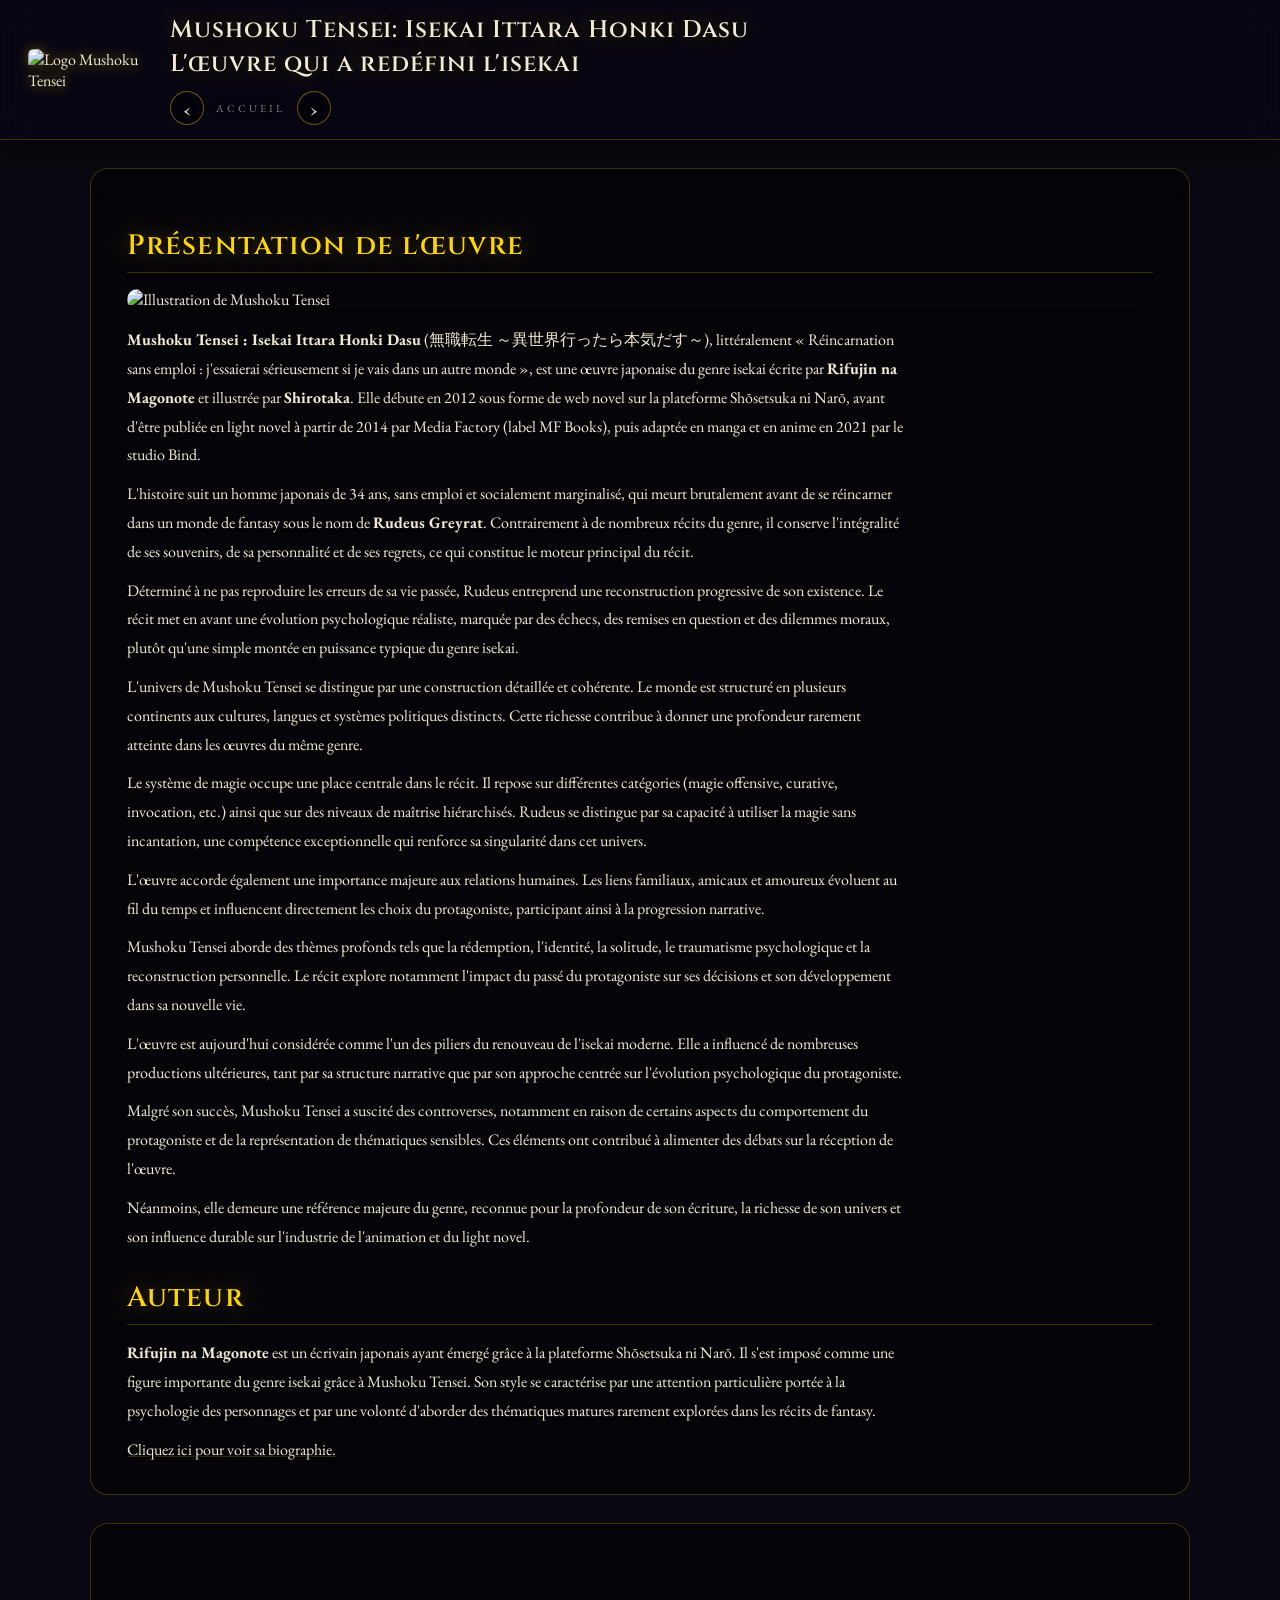
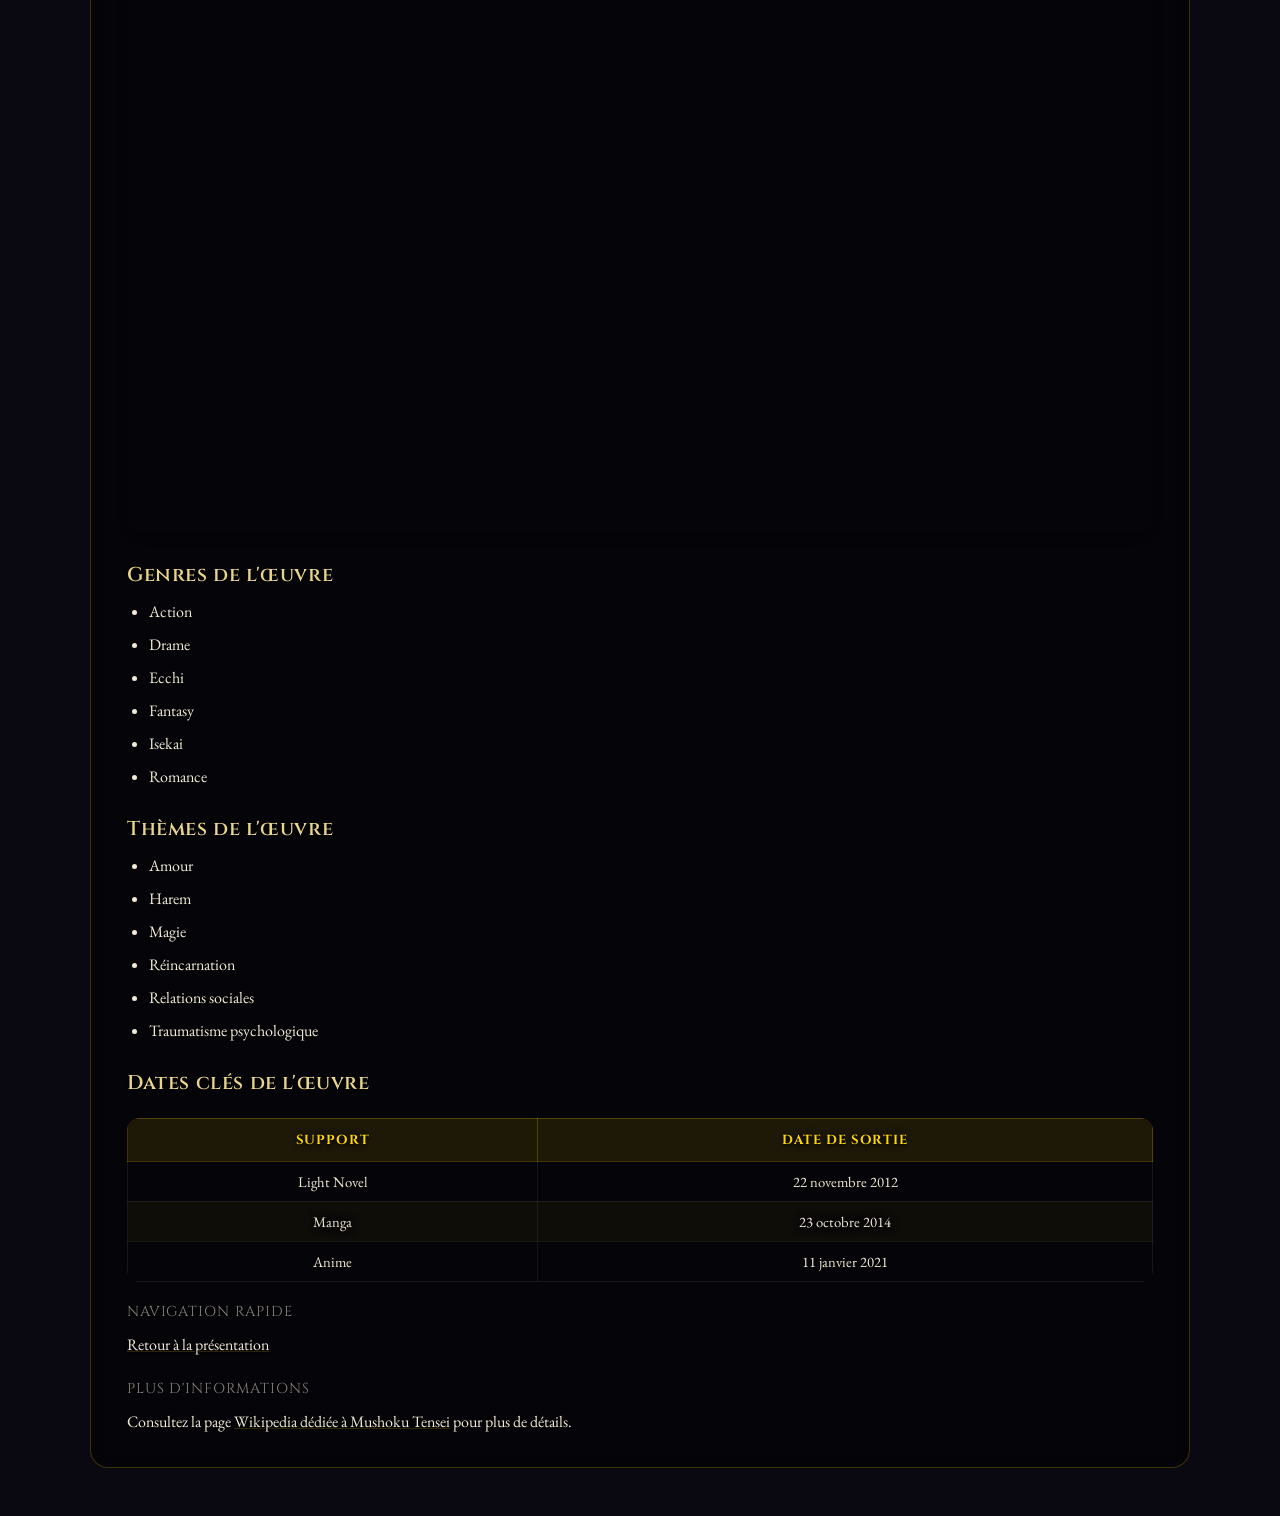
==== commit 9ef5b09c: "rework du style des pages" ====
--- a/index.html
+++ b/index.html
@@ -3,144 +3,172 @@
 
 <head>
     <meta charset="UTF-8">
-    <title>Mushoku Tensei: Isekai Ittara Honki Dasu</title>
+    <meta name="viewport" content="width=device-width, initial-scale=1.0">
+    <meta name="description" content="Découvrez Mushoku Tensei : Isekai Ittara Honki Dasu, l'œuvre qui a redéfini le genre isekai. Présentation, personnages, univers et analyse de la série.">
+    <meta name="author" content="Rifujin na Magonote">
+    <meta name="keywords" content="Mushoku Tensei, isekai, anime, light novel, manga, Rudeus Greyrat, Rifujin na Magonote">
+
+    <!-- Open Graph -->
+    <meta property="og:title" content="Mushoku Tensei – L'œuvre qui a redéfini l'isekai">
+    <meta property="og:description" content="Présentation complète de Mushoku Tensei : Isekai Ittara Honki Dasu — anime, manga, light novel et analyse de l'œuvre.">
+    <meta property="og:type" content="website">
+    <meta property="og:image" content="Image/mushoku-tensei2.jpg">
+    <meta property="og:locale" content="fr_FR">
+
+    <title>Mushoku Tensei: Isekai Ittara Honki Dasu — Accueil</title>
+
     <link rel="stylesheet" href="Css/style-common.css">
     <link rel="stylesheet" href="Css/style-index.css">
 </head>
 
 <body>
 
+    <!-- HEADER UNIFIÉ -->
     <header class="hidden">
-        <img src="Image/Mushoku_Tensei_Logo_(japonais).png" style="float: left; width: 20%; height: auto; margin-left: 10px; margin-right: 20px;">
-        <h1 class="titre">Mushoku tensei: isekai ittara honki dasu
-            <br>L'œuvre qui a redéfini l'isekai
-        </h1>
-        <nav class="nav-fleches">
-            <a href="Autre pages/Biographie.html" class="fleche">&#8249;</a>
-            <span class="page-actuelle">Accueil</span>
-            <a href="Autre pages/Impact.html" class="fleche">&#8250;</a>
-        </nav>
+        <img
+            src="Image/Mushoku_Tensei_Logo_(japonais).png"
+            alt="Logo Mushoku Tensei"
+            loading="lazy"
+        >
+        <div class="header-content">
+            <h1 class="titre">
+                Mushoku Tensei: Isekai Ittara Honki Dasu
+                <br>L'œuvre qui a redéfini l'isekai
+            </h1>
+            <nav class="nav-fleches" aria-label="Navigation entre les pages">
+                <a href="Autre pages/Biographie.html" class="fleche" aria-label="Page précédente : Biographie">&#8249;</a>
+                <span class="page-actuelle">Accueil</span>
+                <a href="Autre pages/Impact.html" class="fleche" aria-label="Page suivante : Impact de l'œuvre">&#8250;</a>
+            </nav>
+        </div>
     </header>
 
-    <br>
-    <br>
+    <main>
 
-    <section class="hidden">
-        <a id="haut"></a>
-        <h2>Présentation de l'œuvre :</h2>
-        <img src="Image/mushoku-tensei2.jpg" />
-        <p>
-            <strong>Mushoku Tensei : Isekai Ittara Honki Dasu</strong> (無職転生 ～異世界行ったら本気だす～), littéralement « Réincarnation sans emploi : j'essaierai sérieusement si je vais dans un autre monde », est une œuvre japonaise du genre isekai écrite par <strong>Rifujin na Magonote</strong>
-            et illustrée par <strong>Shirotaka</strong>. Elle débute en 2012 sous forme de web novel sur la plateforme Shōsetsuka ni Narō, avant d'être publiée en light novel à partir de 2014 par Media Factory (label MF Books), puis adaptée en manga et
-            en anime en 2021 par le studio Bind.
-        </p>
-        <p>
-            L'histoire suit un homme japonais de 34 ans, sans emploi et socialement marginalisé, qui meurt brutalement avant de se réincarner dans un monde de fantasy sous le nom de <strong>Rudeus Greyrat</strong>. Contrairement à de nombreux récits du
-            genre, il conserve l'intégralité de ses souvenirs, de sa personnalité et de ses regrets, ce qui constitue le moteur principal du récit.
-        </p>
-        <p>
-            Déterminé à ne pas reproduire les erreurs de sa vie passée, Rudeus entreprend une reconstruction progressive de son existence. Le récit met en avant une évolution psychologique réaliste, marquée par des échecs, des remises en question et des dilemmes
-            moraux, plutôt qu'une simple montée en puissance typique du genre isekai.
-        </p>
-        <p>
-            L'univers de Mushoku Tensei se distingue par une construction détaillée et cohérente. Le monde est structuré en plusieurs continents aux cultures, langues et systèmes politiques distincts. Cette richesse contribue à donner une profondeur rarement atteinte
-            dans les œuvres du même genre.
-        </p>
-        <p>
-            Le système de magie occupe une place centrale dans le récit. Il repose sur différentes catégories (magie offensive, curative, invocation, etc.) ainsi que sur des niveaux de maîtrise hiérarchisés. Rudeus se distingue par sa capacité à utiliser la magie
-            sans incantation, une compétence exceptionnelle qui renforce sa singularité dans cet univers.
-        </p>
-        <p>
-            L'œuvre accorde également une importance majeure aux relations humaines. Les liens familiaux, amicaux et amoureux évoluent au fil du temps et influencent directement les choix du protagoniste, participant ainsi à la progression narrative.
-        </p>
-        <p>
-            Mushoku Tensei aborde des thèmes profonds tels que la rédemption, l'identité, la solitude, le traumatisme psychologique et la reconstruction personnelle. Le récit explore notamment l'impact du passé du protagoniste sur ses décisions et son développement
-            dans sa nouvelle vie.
-        </p>
-        <p>
-            Le contexte de publication de l'œuvre coïncide avec une montée en popularité du genre isekai, notamment grâce aux plateformes de publication en ligne. Cependant, Mushoku Tensei se distingue des productions contemporaines en proposant une progression lente,
-            réaliste et centrée sur le développement du personnage.
-        </p>
-        <p>
-            L'œuvre est aujourd'hui considérée comme l'un des piliers du renouveau de l'isekai moderne. Elle a influencé de nombreuses productions ultérieures, tant par sa structure narrative que par son approche centrée sur l'évolution psychologique du protagoniste.
-        </p>
-        <p>
-            Malgré son succès, Mushoku Tensei a suscité des controverses, notamment en raison de certains aspects du comportement du protagoniste et de la représentation de thématiques sensibles. Ces éléments ont contribué à alimenter des débats sur la réception
-            de l'œuvre.
-        </p>
-        <p>
-            Néanmoins, elle demeure une référence majeure du genre, reconnue pour la profondeur de son écriture, la richesse de son univers et son influence durable sur l'industrie de l'animation et du light novel.
-        </p>
+        <!-- SECTION PRÉSENTATION -->
+        <section class="hidden" aria-labelledby="titre-presentation">
+            <a id="haut"></a>
+            <h2 id="titre-presentation">Présentation de l'œuvre</h2>
 
-        <h2>Auteur :</h2>
-        <p>
-            <strong>Rifujin na Magonote</strong> est un écrivain japonais ayant émergé grâce à la plateforme Shōsetsuka ni Narō. Il s'est imposé comme une figure importante du genre isekai grâce à Mushoku Tensei. Son style se caractérise par une attention
-            particulière portée à la psychologie des personnages et par une volonté d'aborder des thématiques matures rarement explorées dans les récits de fantasy.
-        </p>
-        <p><a href="Autre pages/Biographie.html">Cliquez ici pour voir sa biographie.</a></p>
-    </section>
+            <img
+                src="Image/mushoku-tensei2.jpg"
+                alt="Illustration de Mushoku Tensei"
+                loading="lazy"
+            >
 
-    <br>
-    <br>
+            <p>
+                <strong>Mushoku Tensei : Isekai Ittara Honki Dasu</strong>
+                (無職転生 ～異世界行ったら本気だす～), littéralement « Réincarnation sans emploi : j'essaierai sérieusement si je vais dans un autre monde », est une œuvre japonaise du genre isekai écrite par
+                <strong>Rifujin na Magonote</strong> et illustrée par <strong>Shirotaka</strong>.
+                Elle débute en 2012 sous forme de web novel sur la plateforme Shōsetsuka ni Narō, avant d'être publiée en light novel à partir de 2014 par Media Factory (label MF Books), puis adaptée en manga et en anime en 2021 par le studio Bind.
+            </p>
+            <p>
+                L'histoire suit un homme japonais de 34 ans, sans emploi et socialement marginalisé, qui meurt brutalement avant de se réincarner dans un monde de fantasy sous le nom de <strong>Rudeus Greyrat</strong>. Contrairement à de nombreux récits du genre, il conserve l'intégralité de ses souvenirs, de sa personnalité et de ses regrets, ce qui constitue le moteur principal du récit.
+            </p>
+            <p>
+                Déterminé à ne pas reproduire les erreurs de sa vie passée, Rudeus entreprend une reconstruction progressive de son existence. Le récit met en avant une évolution psychologique réaliste, marquée par des échecs, des remises en question et des dilemmes moraux, plutôt qu'une simple montée en puissance typique du genre isekai.
+            </p>
+            <p>
+                L'univers de Mushoku Tensei se distingue par une construction détaillée et cohérente. Le monde est structuré en plusieurs continents aux cultures, langues et systèmes politiques distincts. Cette richesse contribue à donner une profondeur rarement atteinte dans les œuvres du même genre.
+            </p>
+            <p>
+                Le système de magie occupe une place centrale dans le récit. Il repose sur différentes catégories (magie offensive, curative, invocation, etc.) ainsi que sur des niveaux de maîtrise hiérarchisés. Rudeus se distingue par sa capacité à utiliser la magie sans incantation, une compétence exceptionnelle qui renforce sa singularité dans cet univers.
+            </p>
+            <p>
+                L'œuvre accorde également une importance majeure aux relations humaines. Les liens familiaux, amicaux et amoureux évoluent au fil du temps et influencent directement les choix du protagoniste, participant ainsi à la progression narrative.
+            </p>
+            <p>
+                Mushoku Tensei aborde des thèmes profonds tels que la rédemption, l'identité, la solitude, le traumatisme psychologique et la reconstruction personnelle. Le récit explore notamment l'impact du passé du protagoniste sur ses décisions et son développement dans sa nouvelle vie.
+            </p>
+            <p>
+                L'œuvre est aujourd'hui considérée comme l'un des piliers du renouveau de l'isekai moderne. Elle a influencé de nombreuses productions ultérieures, tant par sa structure narrative que par son approche centrée sur l'évolution psychologique du protagoniste.
+            </p>
+            <p>
+                Malgré son succès, Mushoku Tensei a suscité des controverses, notamment en raison de certains aspects du comportement du protagoniste et de la représentation de thématiques sensibles. Ces éléments ont contribué à alimenter des débats sur la réception de l'œuvre.
+            </p>
+            <p>
+                Néanmoins, elle demeure une référence majeure du genre, reconnue pour la profondeur de son écriture, la richesse de son univers et son influence durable sur l'industrie de l'animation et du light novel.
+            </p>
 
-    <section class="hidden">
-        <iframe src="https://www.youtube.com/embed/jWwUMUyhnH8?si=7w4ZKuoBE1LALkf3" title="YouTube video player" allowfullscreen
-            allow="accelerometer; autoplay; clipboard-write; encrypted-media; gyroscope; picture-in-picture; web-share"
-            referrerpolicy="strict-origin-when-cross-origin"></iframe>
+            <h2>Auteur</h2>
+            <p>
+                <strong>Rifujin na Magonote</strong> est un écrivain japonais ayant émergé grâce à la plateforme Shōsetsuka ni Narō. Il s'est imposé comme une figure importante du genre isekai grâce à Mushoku Tensei. Son style se caractérise par une attention particulière portée à la psychologie des personnages et par une volonté d'aborder des thématiques matures rarement explorées dans les récits de fantasy.
+            </p>
+            <p>
+                <a href="Autre pages/Biographie.html">Cliquez ici pour voir sa biographie.</a>
+            </p>
+        </section>
 
-        <h3>Genres de l'œuvre :</h3>
-        <ul>
-            <li>Action</li>
-            <li>Drame</li>
-            <li>Ecchi</li>
-            <li>Fantasy</li>
-            <li>Isekai</li>
-            <li>Romance</li>
-        </ul>
+        <!-- SECTION MÉDIAS & GENRES -->
+        <section class="hidden" aria-labelledby="titre-genres">
 
-        <h3>Thèmes de l'œuvre :</h3>
-        <ul>
-            <li>Amour</li>
-            <li>Harem</li>
-            <li>Magie</li>
-            <li>Réincarnation</li>
-            <li>Relations sociales</li>
-            <li>Traumatisme psychologique</li>
-        </ul>
+            <iframe
+                src="https://www.youtube.com/embed/jWwUMUyhnH8?si=7w4ZKuoBE1LALkf3"
+                title="Trailer Mushoku Tensei"
+                loading="lazy"
+                allowfullscreen
+                allow="accelerometer; autoplay; clipboard-write; encrypted-media; gyroscope; picture-in-picture; web-share"
+                referrerpolicy="strict-origin-when-cross-origin">
+            </iframe>
 
-        <h3>Dates clés de l'œuvre :</h3>
-        <table>
-            <thead>
-                <tr>
-                    <th>Sortie du :</th>
-                    <th>Date de diffusion</th>
-                </tr>
-            </thead>
-            <tbody>
-                <tr>
-                    <td>Light Novel</td>
-                    <td>22 novembre 2012</td>
-                </tr>
-                <tr>
-                    <td>Manga</td>
-                    <td>23 octobre 2014</td>
-                </tr>
-                <tr>
-                    <td>Anime</td>
-                    <td>11 janvier 2021</td>
-                </tr>
-            </tbody>
-        </table>
+            <h3 id="titre-genres">Genres de l'œuvre</h3>
+            <ul>
+                <li>Action</li>
+                <li>Drame</li>
+                <li>Ecchi</li>
+                <li>Fantasy</li>
+                <li>Isekai</li>
+                <li>Romance</li>
+            </ul>
 
-        <h3>Découvrir l'univers du manga</h3>
-        <p><a href="#haut">Cliquez ici pour sauter à la Présentation.</a></p>
+            <h3>Thèmes de l'œuvre</h3>
+            <ul>
+                <li>Amour</li>
+                <li>Harem</li>
+                <li>Magie</li>
+                <li>Réincarnation</li>
+                <li>Relations sociales</li>
+                <li>Traumatisme psychologique</li>
+            </ul>
 
-        <h4>Plus d'informations :</h4>
-        <p>Visitez <a href="https://fr.wikipedia.org/wiki/Mushoku_Tensei:_Isekai_Ittara_Honki_Dasu" target="_blank">Wikipedia</a> pour plus de détails.</p>
-    </section>
+            <h3>Dates clés de l'œuvre</h3>
+            <table>
+                <thead>
+                    <tr>
+                        <th scope="col">Support</th>
+                        <th scope="col">Date de sortie</th>
+                    </tr>
+                </thead>
+                <tbody>
+                    <tr>
+                        <td>Light Novel</td>
+                        <td>22 novembre 2012</td>
+                    </tr>
+                    <tr>
+                        <td>Manga</td>
+                        <td>23 octobre 2014</td>
+                    </tr>
+                    <tr>
+                        <td>Anime</td>
+                        <td>11 janvier 2021</td>
+                    </tr>
+                </tbody>
+            </table>
+
+            <h4>Navigation rapide</h4>
+            <p><a href="#haut">Retour à la présentation</a></p>
+
+            <h4>Plus d'informations</h4>
+            <p>
+                Consultez la page
+                <a href="https://fr.wikipedia.org/wiki/Mushoku_Tensei:_Isekai_Ittara_Honki_Dasu" target="_blank" rel="noopener noreferrer">Wikipedia dédiée à Mushoku Tensei</a>
+                pour plus de détails.
+            </p>
+        </section>
+
+    </main>
 
     <script src="Js/Jscripts.js"></script>
 
 </body>
-
 </html>
--- a/Css/style-common.css
+++ b/Css/style-common.css
@@ -1,8 +1,50 @@
+/* ================================================== */
+/*  GOOGLE FONTS                                      */
+/* ================================================== */
+
+@import url('https://fonts.googleapis.com/css2?family=Cinzel:wght@400;600;700&family=EB+Garamond:ital,wght@0,400;0,500;1,400&display=swap');
+
+
+/* ================================================== */
+/*  VARIABLES CSS                                     */
+/* ================================================== */
+
+:root {
+    /* Couleurs */
+    --color-gold:        #ffd700;
+    --color-gold-dim:    rgba(255, 215, 0, 0.75);
+    --color-gold-glow:   rgba(255, 215, 0, 0.35);
+    --color-bg-header:   rgba(8, 6, 18, 0.72);
+    --color-bg-section:  rgba(0, 0, 0, 0.45);
+    --color-border:      rgba(255, 215, 0, 0.22);
+    --color-text:        #f0ead6;
+    --color-text-muted:  rgba(240, 234, 214, 0.55);
+
+    /* Typographie */
+    --font-display: 'Cinzel', 'Palatino Linotype', serif;
+    --font-body:    'EB Garamond', 'Georgia', serif;
+
+    /* Rayons */
+    --radius-sm: 6px;
+    --radius-md: 12px;
+    --radius-lg: 18px;
+
+    /* Transitions */
+    --transition-fast:   0.25s ease;
+    --transition-normal: 0.4s ease;
+    --transition-slow:   0.65s ease;
+
+    /* Ombres */
+    --shadow-gold: 0 0 18px rgba(255, 215, 0, 0.4);
+    --shadow-dark: 0 8px 32px rgba(0, 0, 0, 0.6);
+}
+
+
 /* ================================================== */
 /*  RESET                                             */
 /* ================================================== */
 
-* {
+*, *::before, *::after {
     margin: 0;
     padding: 0;
     box-sizing: border-box;
@@ -15,42 +57,327 @@
 
 html {
     scroll-behavior: smooth;
-    font-family: 'Georgia', serif;
-    color: white;
+    font-family: var(--font-body);
+    font-size: 16px;
+    color: var(--color-text);
+    background-size: cover;
+    background-repeat: no-repeat;
+    background-position: top center;
+    background-attachment: fixed;
+    background-color: #0a0810;
 }
 
 body {
-    margin: 0;
-    padding: 0;
-}
-
-
-/* ================================================== */
-/*  HEADER                                            */
+    min-height: 100vh;
+    padding: 0 0 48px;
+    text-shadow:
+        0 1px 4px rgba(0, 0, 0, 0.95),
+        0 0 10px rgba(0, 0, 0, 0.7);
+}
+
+
+/* ================================================== */
+/*  HEADER  (structure unifiée sur toutes les pages)  */
 /* ================================================== */
 
 header {
-    background-color: rgba(0, 0, 0, 0.6);
+    background: var(--color-bg-header);
+    backdrop-filter: blur(16px) saturate(1.5);
+    -webkit-backdrop-filter: blur(16px) saturate(1.5);
+    border-bottom: 1px solid var(--color-border);
+    padding: 14px 28px;
+    position: sticky;
+    top: 0;
+    z-index: 1000;
+    display: flex;
+    align-items: center;
+    gap: 22px;
+    box-shadow: var(--shadow-dark);
+}
+
+header img {
+    width: clamp(64px, 12vw, 120px);
+    height: auto;
+    flex-shrink: 0;
+    border-radius: var(--radius-sm);
+    filter: drop-shadow(0 0 6px var(--color-gold-glow));
+    transition: filter var(--transition-fast), transform var(--transition-fast);
+    /* Supprime le style inline dupliqué dans les HTML */
+    float: none !important;
+    margin: 0 !important;
+}
+
+header img:hover {
+    filter: drop-shadow(0 0 14px var(--color-gold-dim));
+    transform: scale(1.05);
+}
+
+.header-content {
+    flex: 1;
+    min-width: 0;
+}
+
+.titre {
+    font-family: var(--font-display);
+    font-size: clamp(0.95rem, 2vw, 1.5rem);
+    font-weight: 600;
+    letter-spacing: 0.04em;
+    line-height: 1.4;
+    color: var(--color-text);
+    text-shadow:
+        0 0 22px var(--color-gold-glow),
+        0 2px 6px rgba(0, 0, 0, 0.95);
+    animation: pulse-glow 4s ease-in-out infinite;
+    text-align: left;
+}
+
+
+/* ================================================== */
+/*  NAVIGATION FLÈCHES                                */
+/* ================================================== */
+
+.nav-fleches {
+    display: flex;
+    align-items: center;
+    gap: 12px;
+    margin-top: 10px;
+    flex-wrap: wrap;
+}
+
+.fleche {
+    width: 34px;
+    height: 34px;
+    border-radius: 50%;
+    border: 1.5px solid rgba(255, 215, 0, 0.4);
+    background: rgba(0, 0, 0, 0.3);
+    color: var(--color-text);
+    font-size: 1.3rem;
+    display: flex;
+    align-items: center;
+    justify-content: center;
+    text-decoration: none;
+    user-select: none;
+    transition:
+        background var(--transition-fast),
+        border-color var(--transition-fast),
+        color var(--transition-fast),
+        transform var(--transition-fast),
+        box-shadow var(--transition-fast);
+}
+
+.fleche:hover {
+    background: var(--color-gold-dim);
+    border-color: var(--color-gold);
+    color: #12100a;
+    transform: scale(1.2);
+    box-shadow: 0 0 14px var(--color-gold-glow);
+}
+
+.page-actuelle {
+    font-family: var(--font-body);
+    font-size: 0.68rem;
+    color: var(--color-text-muted);
+    letter-spacing: 3px;
+    text-transform: uppercase;
+}
+
+
+/* ================================================== */
+/*  SECTIONS                                          */
+/* ================================================== */
+
+section {
+    max-width: 1100px;
+    margin: 28px auto 0;
+    padding: 30px 36px;
+    background: var(--color-bg-section);
+    backdrop-filter: blur(8px);
+    -webkit-backdrop-filter: blur(8px);
+    border-radius: var(--radius-lg);
+    border: 1px solid var(--color-border);
+    transition:
+        transform var(--transition-normal),
+        box-shadow var(--transition-normal),
+        border-color var(--transition-normal);
+}
+
+section:hover {
+    transform: translateY(-5px);
+    box-shadow: 0 18px 45px rgba(0, 0, 0, 0.6), 0 0 0 1px var(--color-gold-glow);
+    border-color: rgba(255, 215, 0, 0.38);
+}
+
+
+/* ================================================== */
+/*  TITRES                                            */
+/* ================================================== */
+
+h2 {
+    font-family: var(--font-display);
+    font-size: clamp(1.25rem, 2.5vw, 1.75rem);
+    font-weight: 600;
+    color: var(--color-gold);
+    margin-top: 28px;
+    margin-bottom: 14px;
+    letter-spacing: 0.04em;
+    text-shadow: 0 0 20px var(--color-gold-glow), 0 2px 5px rgba(0,0,0,0.85);
+    border-bottom: 1px solid var(--color-border);
+    padding-bottom: 8px;
+}
+
+h2:first-child { margin-top: 0; }
+
+h3 {
+    font-family: var(--font-display);
+    font-size: clamp(1rem, 1.8vw, 1.25rem);
+    font-weight: 600;
+    color: #e8d48a;
+    margin-top: 24px;
+    margin-bottom: 10px;
+    letter-spacing: 0.03em;
+}
+
+h4 {
+    font-family: var(--font-display);
+    font-size: 0.9rem;
+    font-weight: 400;
+    color: var(--color-text-muted);
+    margin-top: 20px;
+    letter-spacing: 0.06em;
+    text-transform: uppercase;
+}
+
+p {
+    font-size: 1rem;
+    line-height: 1.8;
+    max-width: 780px;
+    margin-top: 10px;
+    color: var(--color-text);
+}
+
+ul, ol {
+    padding-left: 22px;
+    margin-top: 8px;
+}
+
+li {
+    line-height: 1.75;
+    margin-bottom: 5px;
+}
+
+
+/* ================================================== */
+/*  TABLEAUX                                          */
+/* ================================================== */
+
+table {
+    width: 100%;
+    border-collapse: collapse;
+    margin-top: 22px;
+    border-radius: var(--radius-md);
     overflow: hidden;
-    padding: 10px 20px;
-    position: relative;
-}
-
-header img {
-    float: left;
-    width: 20%;
+    transition: transform var(--transition-fast), box-shadow var(--transition-fast);
+}
+
+table:hover {
+    transform: scale(1.004);
+    box-shadow: 0 8px 28px rgba(0,0,0,0.5);
+}
+
+thead {
+    background: rgba(255, 215, 0, 0.1);
+}
+
+th {
+    font-family: var(--font-display);
+    font-size: 0.82rem;
+    letter-spacing: 0.07em;
+    text-transform: uppercase;
+    color: var(--color-gold);
+    padding: 12px 14px;
+    border: 1px solid var(--color-border);
+    text-align: center;
+}
+
+td {
+    padding: 10px 14px;
+    text-align: center;
+    border: 1px solid rgba(255,255,255,0.07);
+    font-size: 0.92rem;
+    transition: background var(--transition-fast);
+}
+
+tbody tr:nth-child(even) {
+    background: rgba(255, 215, 0, 0.04);
+}
+
+tbody tr:hover td {
+    background: rgba(255, 215, 0, 0.09);
+}
+
+caption h3 {
+    margin-bottom: 8px;
+    margin-top: 0;
+}
+
+
+/* ================================================== */
+/*  IMAGES                                            */
+/* ================================================== */
+
+img {
+    border-radius: var(--radius-md);
+    max-width: 100%;
     height: auto;
-    margin-left: 10px;
-    margin-right: 20px;
-}
-
-.titre {
-    text-align: left;
-}
-
-
-/* ================================================== */
-/*  NAVIGATION LIENS                                  */
+    display: block;
+    transition: transform var(--transition-normal), filter var(--transition-normal), box-shadow var(--transition-normal);
+}
+
+img:hover {
+    transform: scale(1.03);
+    filter: brightness(1.08) saturate(1.1);
+    box-shadow: 0 10px 32px rgba(0,0,0,0.55);
+}
+
+section img {
+    margin: 16px auto;
+    max-height: 420px;
+    object-fit: cover;
+    box-shadow: 0 4px 20px rgba(0,0,0,0.5);
+}
+
+
+/* ================================================== */
+/*  IFRAMES                                           */
+/* ================================================== */
+
+iframe {
+    border-radius: var(--radius-md);
+    width: 100%;
+    aspect-ratio: 16 / 9;
+    border: none;
+    box-shadow: 0 6px 24px rgba(0,0,0,0.5);
+}
+
+
+/* ================================================== */
+/*  LIENS                                             */
+/* ================================================== */
+
+a {
+    color: var(--color-text);
+    text-decoration-color: var(--color-border);
+    transition: color var(--transition-fast), text-shadow var(--transition-fast);
+}
+
+a:hover {
+    color: var(--color-gold);
+    text-shadow: 0 0 10px var(--color-gold-glow);
+}
+
+
+/* ================================================== */
+/*  NAVIGATION UL (si utilisé)                        */
 /* ================================================== */
 
 nav ul {
@@ -64,13 +391,12 @@
 }
 
 nav ul li a {
-    color: white;
+    color: var(--color-text);
     text-decoration: none;
     font-weight: bold;
     position: relative;
 }
 
-/* Underline animé au survol */
 nav ul li a::after {
     content: "";
     position: absolute;
@@ -78,195 +404,65 @@
     height: 2px;
     left: 0;
     bottom: -3px;
-    background-color: #ffd700;
-    transition: width 0.3s ease;
-}
-
-nav ul li a:hover::after {
-    width: 100%;
-}
-
-nav ul li a:hover {
-    color: #ffd700;
-}
-
-
-/* ================================================== */
-/*  NAVIGATION PAR FLÈCHES                            */
-/* ================================================== */
-
-.nav-fleches {
-    display: flex;
-    align-items: center;
-    gap: 14px;
-    margin-top: 10px;
-    padding: 0;
-}
-
-.fleche {
-    width: 36px;
-    height: 36px;
-    border-radius: 50%;
-    border: 2px solid rgba(255, 255, 255, 0.7);
-    background: rgba(0, 0, 0, 0.3);
-    color: white;
-    font-size: 1.4rem;
-    line-height: 1;
-    display: flex;
-    align-items: center;
-    justify-content: center;
-    text-decoration: none;
-    user-select: none;
-    transition: background 0.25s ease, border-color 0.25s ease, color 0.25s ease, transform 0.25s ease, box-shadow 0.25s ease;
-}
-
-.fleche:hover {
-    background: rgba(255, 215, 0, 0.85);
-    border-color: #ffd700;
-    color: #1a1a1a;
-    transform: scale(1.18);
-    box-shadow: 0 0 12px rgba(255, 215, 0, 0.6);
-}
-
-.page-actuelle {
-    font-size: 0.82rem;
-    color: rgba(255, 255, 255, 0.65);
-    letter-spacing: 2px;
-    text-transform: uppercase;
-}
-
-
-/* ================================================== */
-/*  SECTIONS                                          */
-/* ================================================== */
-
-section {
-    padding: 20px;
-    background-color: rgba(0, 0, 0, 0.4);
-    margin-top: 20px;
-    border-radius: 10px;
-    transition: transform 0.3s ease, box-shadow 0.3s ease;
-}
-
-section:hover {
-    transform: translateY(-40px);
-    box-shadow: 0 10px 25px rgba(0, 0, 0, 0.5);
-}
-
-
-/* ================================================== */
-/*  TITRES                                            */
-/* ================================================== */
-
-h1 {
-    animation: pulse 3s infinite;
-}
-
-h2,
-h3,
-h4 {
-    font-family: 'Georgia', serif;
-    margin-bottom: 10px;
-}
-
-ul,
-ol {
-    padding-left: 20px;
-}
-
-
-/* ================================================== */
-/*  TABLEAUX                                          */
-/* ================================================== */
-
-table {
-    width: 100%;
-    border-collapse: collapse;
-    margin-top: 20px;
-    transition: transform 0.4s ease;
-}
-
-table,
-th,
-td {
-    border: 1px solid white;
-}
-
-th,
-td {
-    padding: 10px;
-    text-align: center;
-}
-
-table:hover {
-    transform: scale(1.01);
-}
-
-
-/* ================================================== */
-/*  IMAGES                                            */
-/* ================================================== */
-
-img {
-    border-radius: 10px;
-    transition: transform 0.4s ease, filter 0.4s ease;
-}
-
-img:hover {
-    transform: scale(1.05);
-    filter: brightness(1.1);
-}
-
-
-/* ================================================== */
-/*  IFRAMES                                           */
-/* ================================================== */
-
-iframe {
-    border-radius: 10px;
-    width: 100%;
-    aspect-ratio: 16 / 9;
-}
-
-
-/* ================================================== */
-/*  LIENS                                             */
-/* ================================================== */
-
-a {
-    transition: color 0.3s ease;
-}
-
-a:hover {
-    color: #ffd700;
-}
-
-
-/* ================================================== */
-/*  GRILLE VIDÉOS (3 par ligne fixe)                  */
+    background-color: var(--color-gold);
+    transition: width var(--transition-fast);
+}
+
+nav ul li a:hover::after { width: 100%; }
+nav ul li a:hover { color: var(--color-gold); }
+
+
+/* ================================================== */
+/*  GRILLE VIDÉOS                                     */
 /* ================================================== */
 
 .video-grid {
-    display: flex;
-    flex-wrap: wrap;
-    gap: 20px;
-    justify-content: center;
+    display: grid;
+    grid-template-columns: repeat(3, 1fr);
+    gap: 22px;
+    margin-top: 18px;
 }
 
 .video-cell {
-    flex: 0 0 calc(33.333% - 14px);
-    max-width: calc(33.333% - 14px);
     display: flex;
     flex-direction: column;
     align-items: center;
     text-align: center;
+    background: rgba(0,0,0,0.3);
+    border-radius: var(--radius-md);
+    border: 1px solid var(--color-border);
+    padding: 12px;
+    transition:
+        transform var(--transition-fast),
+        box-shadow var(--transition-fast),
+        border-color var(--transition-fast);
+}
+
+.video-cell:hover {
+    transform: translateY(-4px);
+    box-shadow: 0 12px 32px rgba(0,0,0,0.55), 0 0 0 1px var(--color-gold-glow);
+    border-color: rgba(255, 215, 0, 0.38);
+}
+
+.video-cell p {
+    font-size: 0.88rem;
+    margin-top: 8px;
+    color: var(--color-text-muted);
+    max-width: none;
+    line-height: 1.5;
+}
+
+.video-cell p:first-of-type {
+    color: var(--color-text);
+    font-weight: 500;
+    margin-top: 10px;
 }
 
 .video-container {
     position: relative;
     width: 100%;
     padding-bottom: 56.25%;
-    border-radius: 10px;
+    border-radius: var(--radius-sm);
     overflow: hidden;
 }
 
@@ -285,8 +481,8 @@
 
 .hidden {
     opacity: 0;
-    transform: translateY(30px);
-    transition: all 0.6s ease;
+    transform: translateY(26px);
+    transition: opacity var(--transition-slow), transform var(--transition-slow);
 }
 
 .visible {
@@ -296,12 +492,16 @@
 
 
 /* ================================================== */
-/*  ANIMATION PULSE (h1)                              */
-/* ================================================== */
-
-@keyframes pulse {
-    0%, 100% { transform: scale(1); }
-    50%       { transform: scale(1.03); }
+/*  ANIMATION PULSE GLOW (titre h1)                   */
+/* ================================================== */
+
+@keyframes pulse-glow {
+    0%, 100% {
+        text-shadow: 0 0 14px var(--color-gold-glow), 0 2px 6px rgba(0,0,0,0.95);
+    }
+    50% {
+        text-shadow: 0 0 32px rgba(255, 215, 0, 0.55), 0 2px 6px rgba(0,0,0,0.95);
+    }
 }
 
 
@@ -309,20 +509,81 @@
 /*  RESPONSIVE                                        */
 /* ================================================== */
 
+@media (max-width: 900px) {
+    .video-grid {
+        grid-template-columns: repeat(2, 1fr);
+    }
+}
+
 @media (max-width: 768px) {
+    
+    html {
+        background-attachment: scroll;
+    }
+    
+    header {
+        flex-direction: column;
+        align-items: center;
+        padding: 14px 16px;
+        position: relative;
+        gap: 10px;
+    }
+
     header img {
-        float: none;
+        width: clamp(60px, 28vw, 90px);
+    }
+
+    .header-content {
+        text-align: center;
+        width: 100%;
+    }
+
+    .titre {
+        text-align: center;
+        font-size: clamp(0.85rem, 4vw, 1.15rem);
+    }
+
+    .nav-fleches {
+        justify-content: center;
+    }
+
+    section {
+        padding: 20px 16px;
+        margin: 16px 10px 0;
+        border-radius: var(--radius-md);
+    }
+
+    section:hover {
+        transform: none;
+    }
+
+    .video-grid {
+        grid-template-columns: 1fr;
+    }
+
+    table {
         display: block;
-        width: 40%;
-        margin: 0 auto 10px auto;
-    }
-
-    .video-cell {
-        flex: 0 0 100%;
+        overflow-x: auto;
+        -webkit-overflow-scrolling: touch;
+        font-size: 0.8rem;
+    }
+
+    th, td {
+        padding: 8px 10px;
+        white-space: nowrap;
+    }
+
+    p {
         max-width: 100%;
     }
-
+}
+
+@media (max-width: 480px) {
     section {
-        margin: 10px;
-    }
-}
+        margin: 10px 6px 0;
+    }
+
+    h2 {
+        font-size: 1.15rem;
+    }
+}
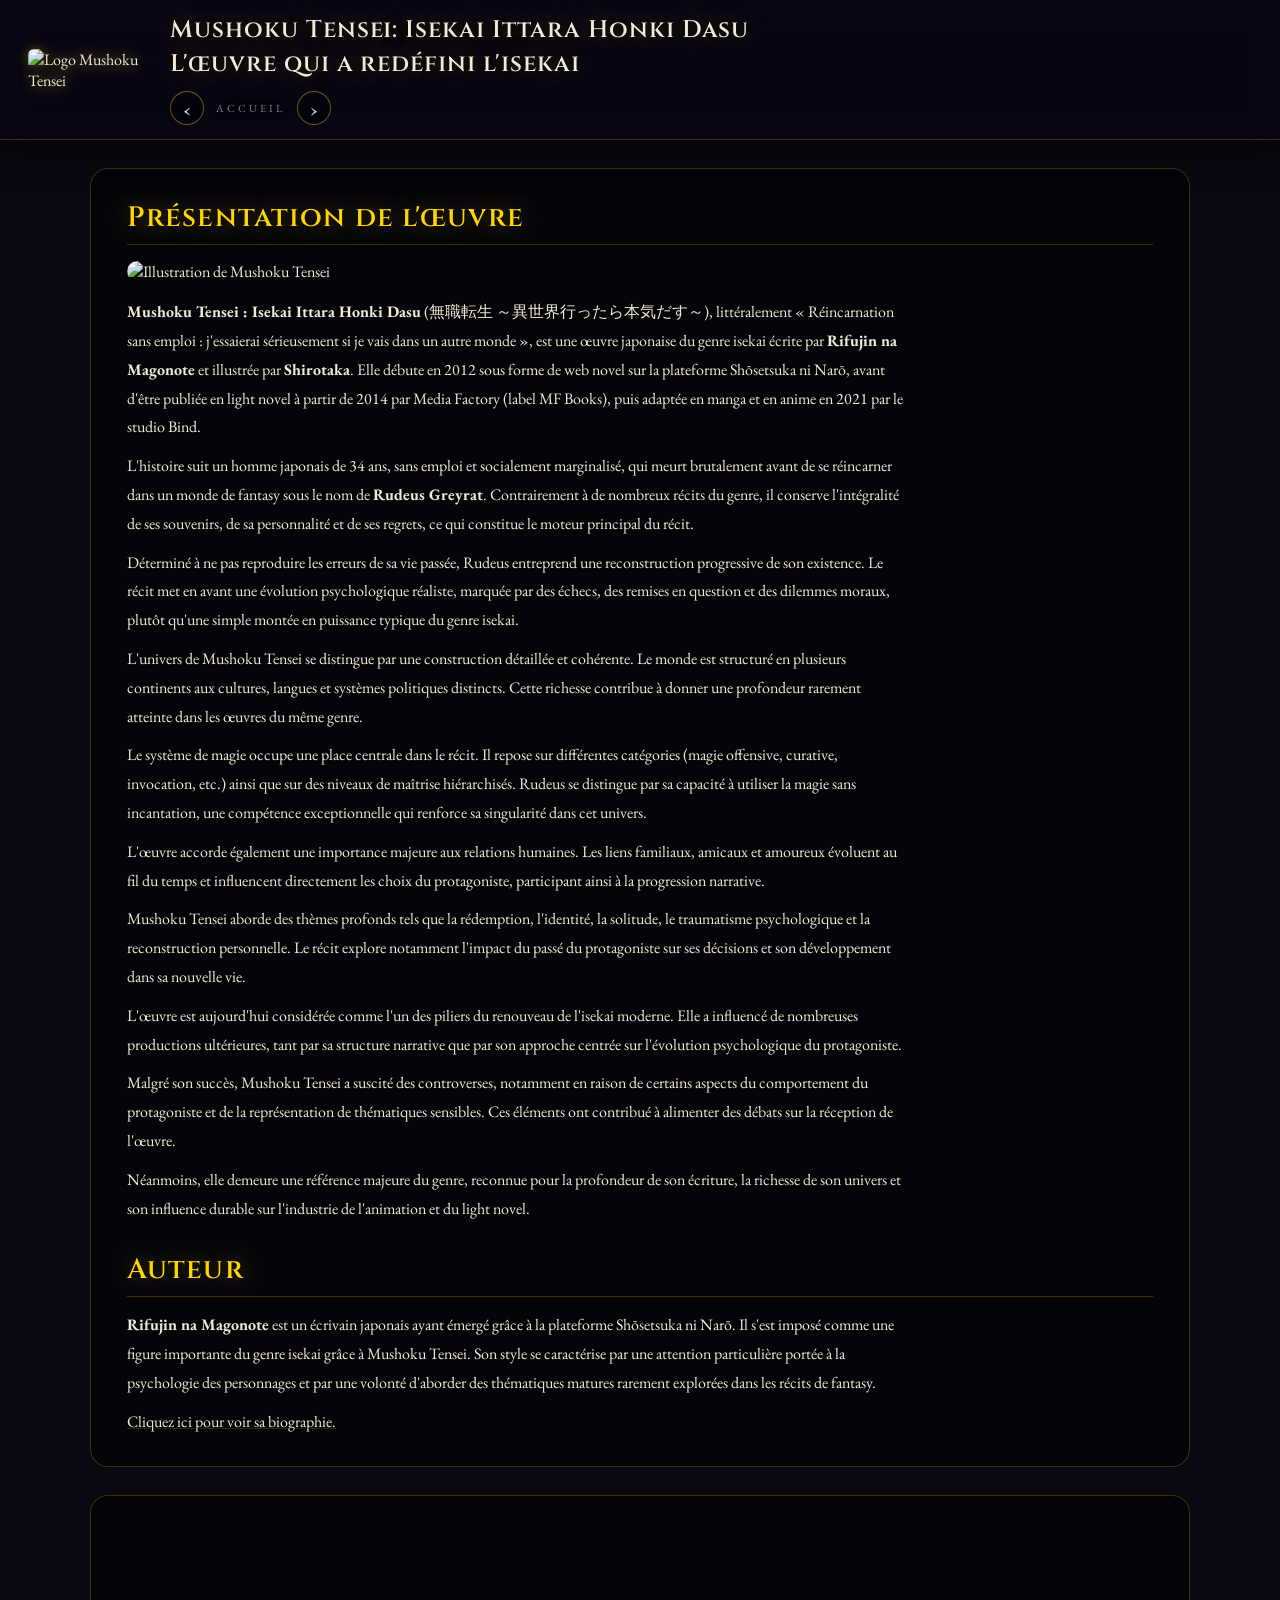
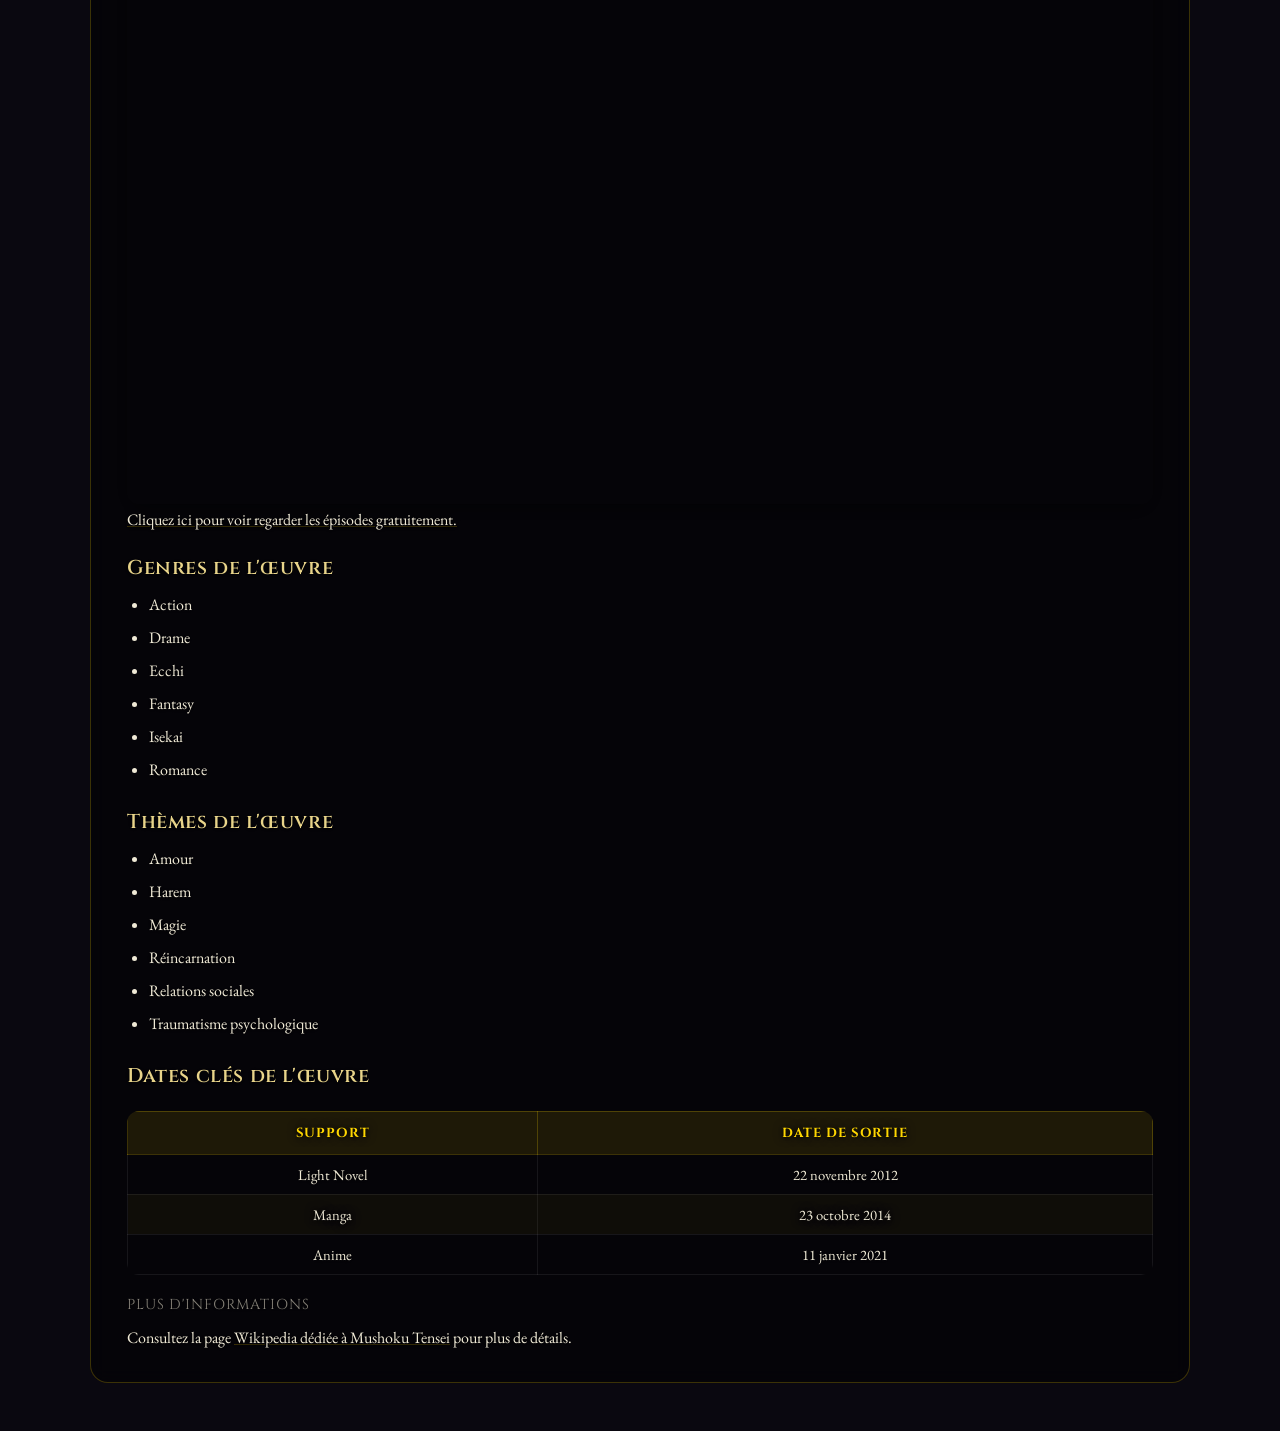
==== commit 7f97ca0a: "rajout d'un lien vers anime sama" ====
--- a/index.html
+++ b/index.html
@@ -12,7 +12,7 @@
     <meta property="og:title" content="Mushoku Tensei – L'œuvre qui a redéfini l'isekai">
     <meta property="og:description" content="Présentation complète de Mushoku Tensei : Isekai Ittara Honki Dasu — anime, manga, light novel et analyse de l'œuvre.">
     <meta property="og:type" content="website">
-    <meta property="og:image" content="Image/mushoku-tensei2.jpg">
+    <meta property="og:image" content="../Image/mushoku-tensei2.jpg">
     <meta property="og:locale" content="fr_FR">
 
     <title>Mushoku Tensei: Isekai Ittara Honki Dasu — Accueil</title>
@@ -47,7 +47,7 @@
 
         <!-- SECTION PRÉSENTATION -->
         <section class="hidden" aria-labelledby="titre-presentation">
-            <a id="haut"></a>
+            
             <h2 id="titre-presentation">Présentation de l'œuvre</h2>
 
             <img
@@ -110,7 +110,7 @@
                 allow="accelerometer; autoplay; clipboard-write; encrypted-media; gyroscope; picture-in-picture; web-share"
                 referrerpolicy="strict-origin-when-cross-origin">
             </iframe>
-
+            <a href="Autre pages/Episode.html">Cliquez ici pour voir regarder les épisodes gratuitement.</a>
             <h3 id="titre-genres">Genres de l'œuvre</h3>
             <ul>
                 <li>Action</li>
@@ -154,10 +154,6 @@
                     </tr>
                 </tbody>
             </table>
-
-            <h4>Navigation rapide</h4>
-            <p><a href="#haut">Retour à la présentation</a></p>
-
             <h4>Plus d'informations</h4>
             <p>
                 Consultez la page
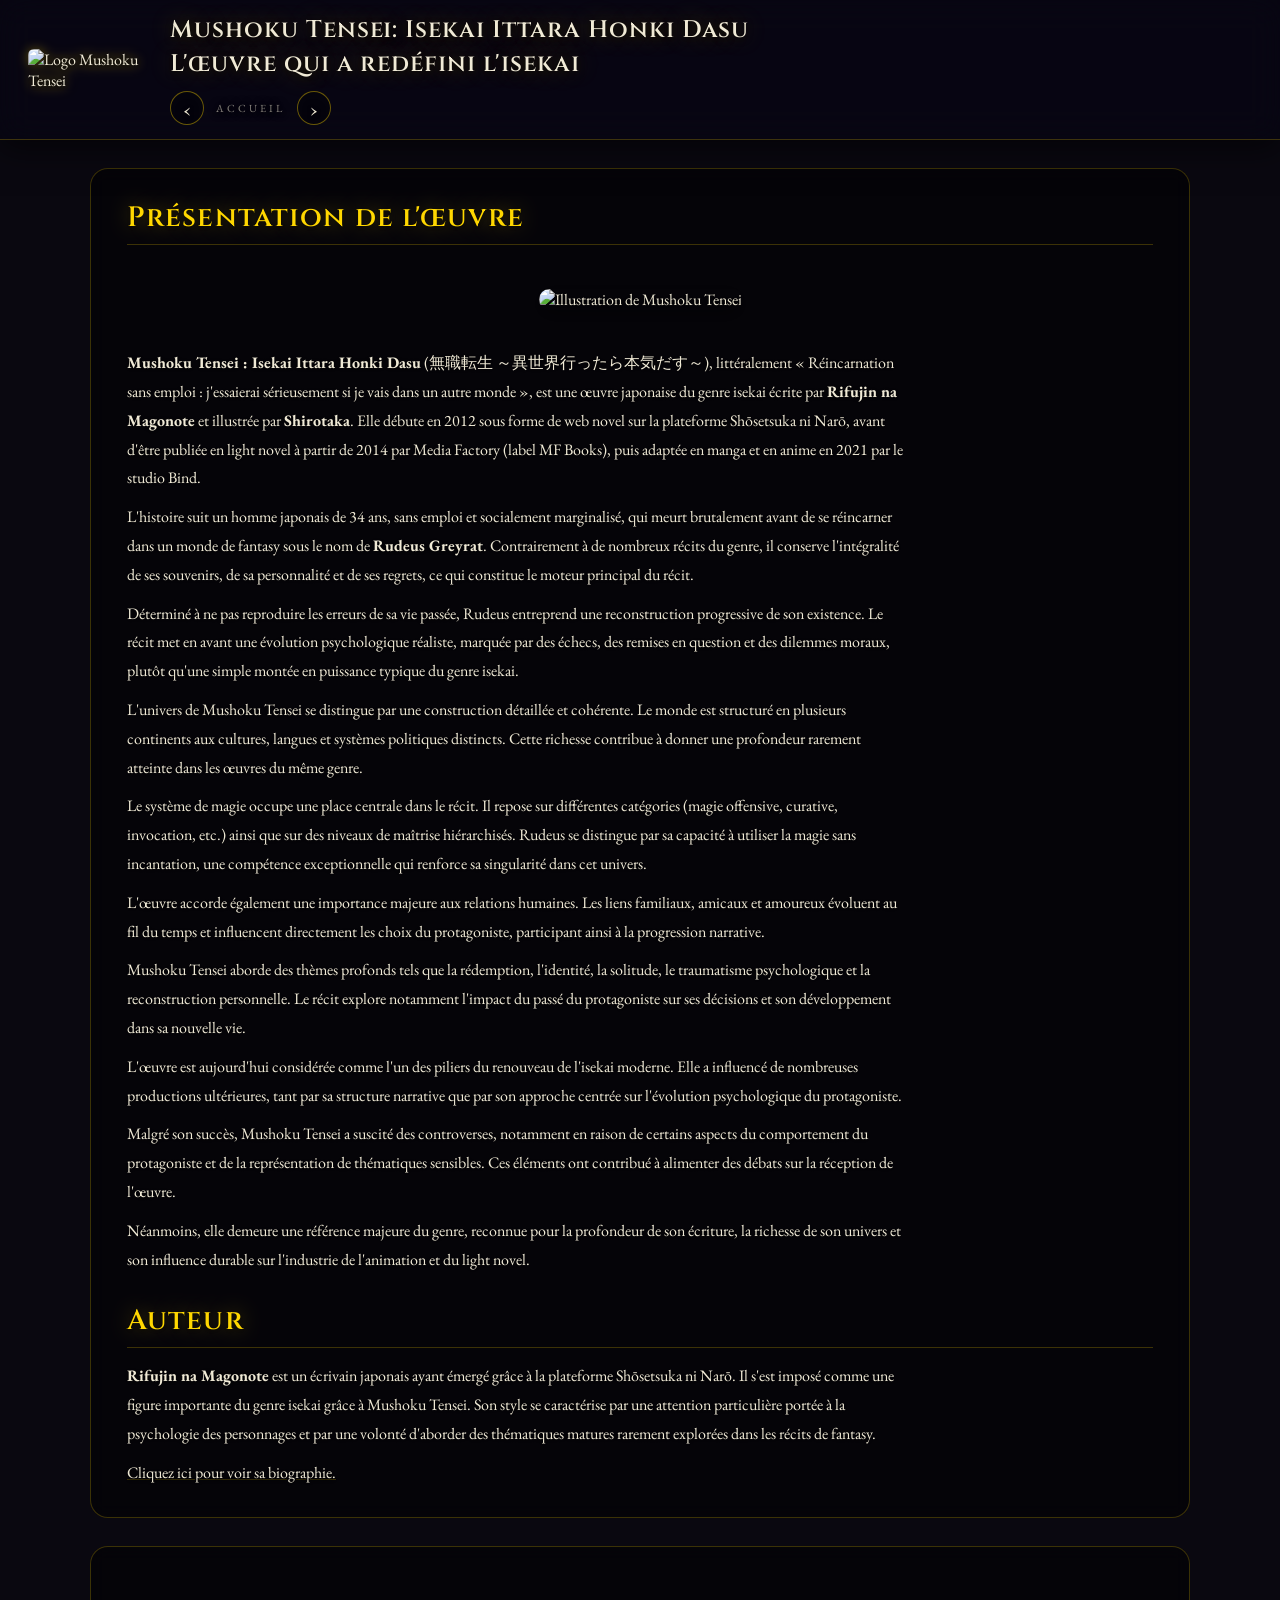
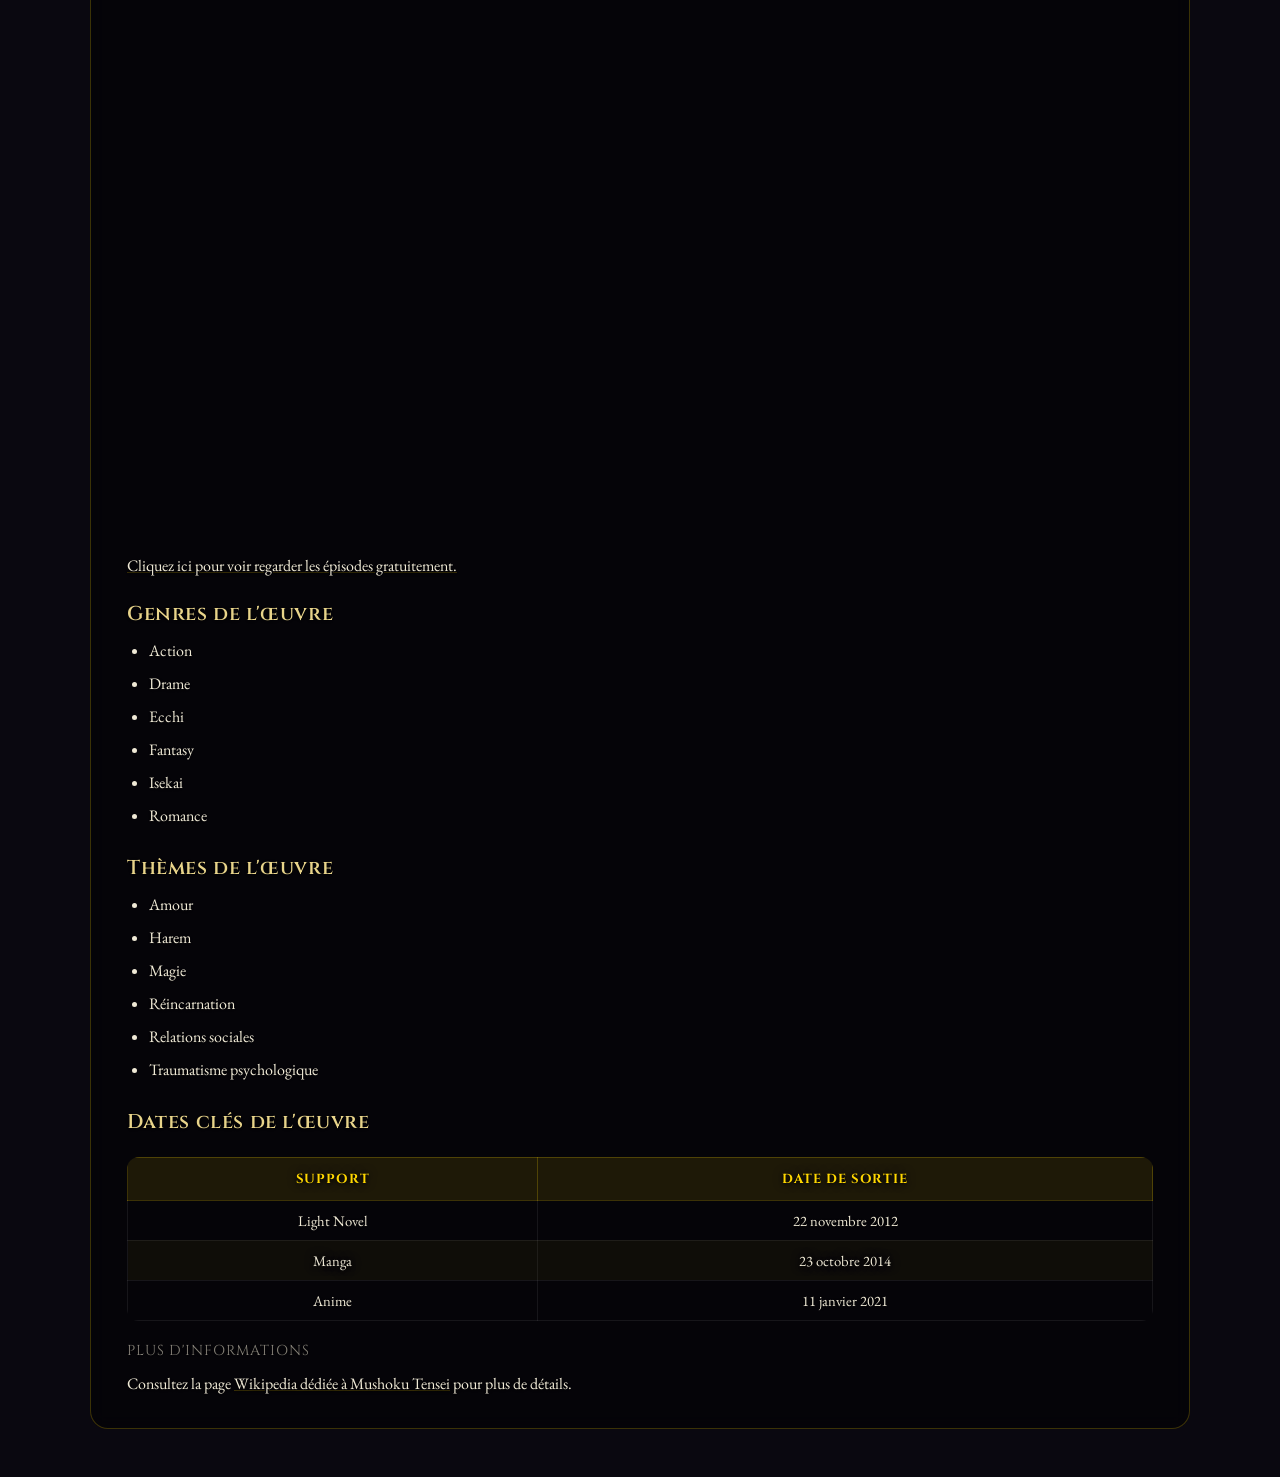
==== commit a7e10f0b: "mise a jour de l'open graph" ====
--- a/index.html
+++ b/index.html
@@ -8,12 +8,19 @@
     <meta name="author" content="Rifujin na Magonote">
     <meta name="keywords" content="Mushoku Tensei, isekai, anime, light novel, manga, Rudeus Greyrat, Rifujin na Magonote">
 
-    <!-- Open Graph -->
-    <meta property="og:title" content="Mushoku Tensei – L'œuvre qui a redéfini l'isekai">
-    <meta property="og:description" content="Présentation complète de Mushoku Tensei : Isekai Ittara Honki Dasu — anime, manga, light novel et analyse de l'œuvre.">
-    <meta property="og:type" content="website">
-    <meta property="og:image" content="../Image/mushoku-tensei2.jpg">
-    <meta property="og:locale" content="fr_FR">
+<!-- Open Graph -->
+<meta property="og:title" content="Mushoku Tensei – L'œuvre qui a redéfini l'isekai">
+<meta property="og:description" content="Présentation complète de Mushoku Tensei : Isekai Ittara Honki Dasu — anime, manga, light novel et analyse de l'œuvre.">
+<meta property="og:type" content="website">
+<meta property="og:url" content="https://dizumo.github.io/MushokuZone/">
+<meta property="og:image" content="https://dizumo.github.io/MushokuZone/Image/mushoku-tensei2.jpg">
+<meta property="og:locale" content="fr_FR">
+
+<!-- Twitter Card -->
+<meta name="twitter:card" content="summary_large_image">
+<meta name="twitter:title" content="Mushoku Tensei – L'œuvre qui a redéfini l'isekai">
+<meta name="twitter:description" content="Présentation complète de Mushoku Tensei : Isekai Ittara Honki Dasu — anime, manga, light novel et analyse de l'œuvre.">
+<meta name="twitter:image" content="https://dizumo.github.io/MushokuZone/Image/mushoku-tensei2.jpg">
 
     <title>Mushoku Tensei: Isekai Ittara Honki Dasu — Accueil</title>
 
--- a/Css/style-common.css
+++ b/Css/style-common.css
@@ -73,6 +73,70 @@
     text-shadow:
         0 1px 4px rgba(0, 0, 0, 0.95),
         0 0 10px rgba(0, 0, 0, 0.7);
+}
+
+
+/* ================================================== */
+/*  ANIMATION DE CHARGEMENT (loader)                  */
+/* ================================================== */
+
+/* Loader utilisé comme placeholder pendant le chargement des médias */
+.media-loader-wrapper {
+    position: relative;
+    display: flex;
+    align-items: center;
+    justify-content: center;
+    background: rgba(0, 0, 0, 0.35);
+    border-radius: var(--radius-md);
+    overflow: hidden;
+    min-height: 80px;
+}
+
+/* Le loader lui-même (injecté par JS) */
+.loader {
+    width: 80px;
+    height: 50px;
+    background:
+        radial-gradient(farthest-side, #0000 calc(100% - 15px), #ccc calc(100% - 14px) 99%, #0000) center/50px 100%,
+        linear-gradient(#ccc 0 0) bottom/100% 14px;
+    background-repeat: no-repeat;
+    position: relative;
+    animation: l16-0 2s -0.5s infinite linear;
+    flex-shrink: 0;
+}
+
+.loader::before {
+    content: "";
+    position: absolute;
+    inset: auto auto 2px 0;
+    width: 10px;
+    height: 10px;
+    border-radius: 50%;
+    background: #f03355;
+    transform-origin: 50% -14px;
+    animation: l16-1 0.5s infinite linear alternate;
+}
+
+@keyframes l16-0 {
+    0%,   49.99% { transform: scaleX(1);  }
+    50%,  100%   { transform: scaleX(-1); }
+}
+
+@keyframes l16-1 {
+    0%   { transform: translate(0)     rotate(0);       }
+    50%  { transform: translate(34px)  rotate(0);       }
+    100% { transform: translate(34px)  rotate(-180deg); }
+}
+
+/* Fondu d'entrée une fois le média prêt */
+@keyframes media-fade-in {
+    from { opacity: 0; }
+    to   { opacity: 1; }
+}
+
+/* Appliqué par JS quand l'image / iframe est chargé */
+.media-loaded {
+    animation: media-fade-in 0.5s ease forwards;
 }
 
 
@@ -102,7 +166,6 @@
     border-radius: var(--radius-sm);
     filter: drop-shadow(0 0 6px var(--color-gold-glow));
     transition: filter var(--transition-fast), transform var(--transition-fast);
-    /* Supprime le style inline dupliqué dans les HTML */
     float: none !important;
     margin: 0 !important;
 }
@@ -474,6 +537,38 @@
     left: 0;
 }
 
+/* Loader centré dans le conteneur vidéo 16:9 */
+.video-container .media-loader-wrapper {
+    position: absolute;
+    inset: 0;
+    border-radius: var(--radius-sm);
+}
+
+.video-preview {
+    position: relative;
+    width: 100%;
+    cursor: pointer;
+    border-radius: var(--radius-sm);
+    overflow: hidden;
+}
+
+.video-preview img {
+    width: 100%;
+    display: block;
+}
+
+.play-button {
+    position: absolute;
+    top: 50%;
+    left: 50%;
+    transform: translate(-50%, -50%);
+    font-size: 2.5rem;
+    color: white;
+    background: rgba(0,0,0,0.6);
+    padding: 10px 16px;
+    border-radius: 50%;
+}
+
 
 /* ================================================== */
 /*  ANIMATIONS SCROLL (IntersectionObserver)          */
@@ -516,11 +611,11 @@
 }
 
 @media (max-width: 768px) {
-    
+
     html {
         background-attachment: scroll;
     }
-    
+
     header {
         flex-direction: column;
         align-items: center;
